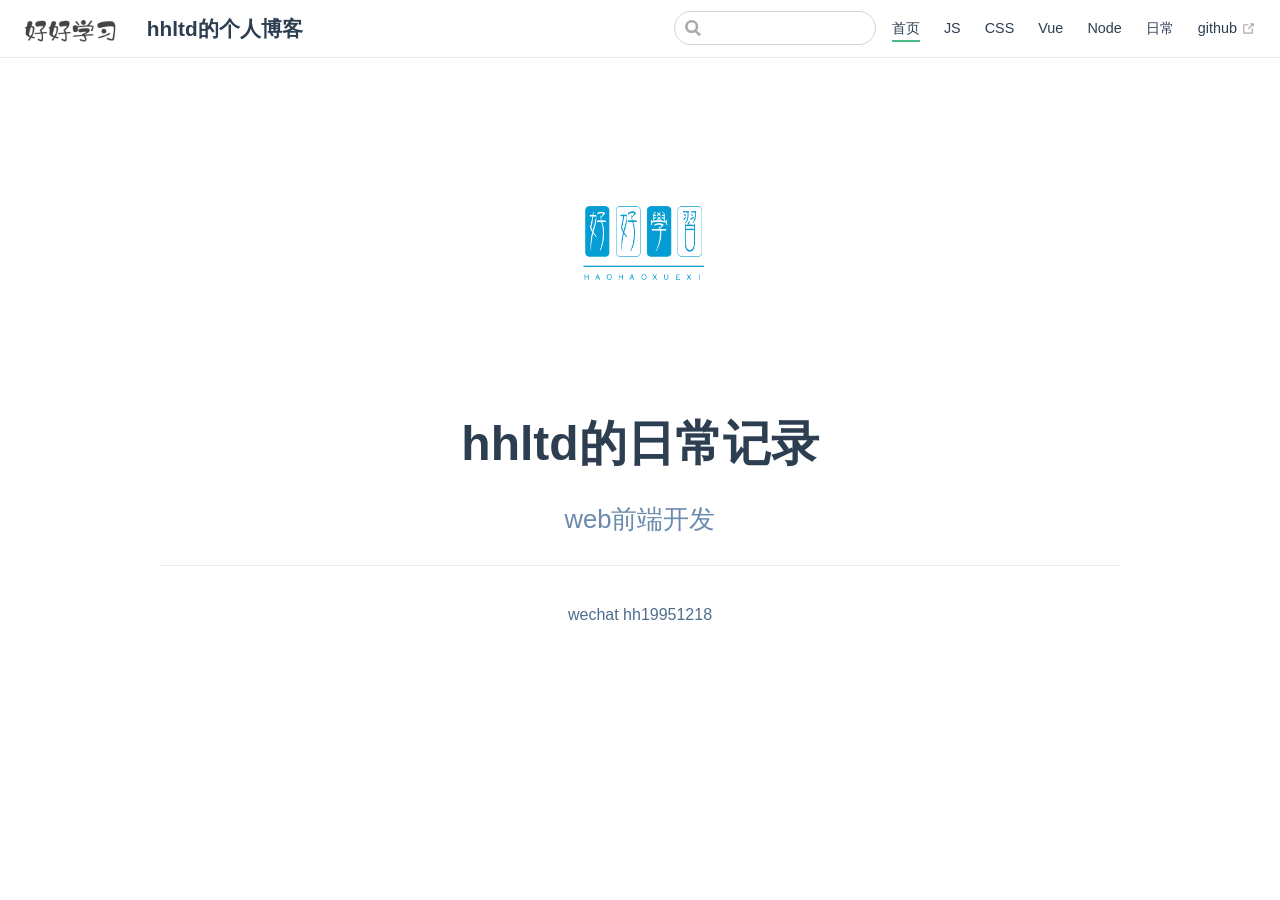
==== index.html @ 23f8d368 "add domain" ====
<!DOCTYPE html>
<html lang="en-US">
  <head>
    <meta charset="utf-8">
    <meta name="viewport" content="width=device-width,initial-scale=1">
    <title>hhltd的个人博客</title>
    <meta name="generator" content="VuePress 1.8.0">
    <link rel="icon" href="/favicon.ico">
    <meta name="description" content="前端开发 hhltd的个人博客">
    
    <link rel="preload" href="/assets/css/0.styles.4102b113.css" as="style"><link rel="preload" href="/assets/js/app.7706b152.js" as="script"><link rel="preload" href="/assets/js/2.b50c93eb.js" as="script"><link rel="preload" href="/assets/js/7.3c6b0f2b.js" as="script"><link rel="prefetch" href="/assets/js/10.b4fa13f7.js"><link rel="prefetch" href="/assets/js/11.16d03063.js"><link rel="prefetch" href="/assets/js/12.7169f61b.js"><link rel="prefetch" href="/assets/js/3.316b6896.js"><link rel="prefetch" href="/assets/js/4.79252461.js"><link rel="prefetch" href="/assets/js/5.8afdbb0f.js"><link rel="prefetch" href="/assets/js/6.62b8af7d.js"><link rel="prefetch" href="/assets/js/8.7b8c77e9.js"><link rel="prefetch" href="/assets/js/9.2279a1e3.js">
    <link rel="stylesheet" href="/assets/css/0.styles.4102b113.css">
  </head>
  <body>
    <div id="app" data-server-rendered="true"><div class="theme-container no-sidebar"><header class="navbar"><div class="sidebar-button"><svg xmlns="http://www.w3.org/2000/svg" aria-hidden="true" role="img" viewBox="0 0 448 512" class="icon"><path fill="currentColor" d="M436 124H12c-6.627 0-12-5.373-12-12V80c0-6.627 5.373-12 12-12h424c6.627 0 12 5.373 12 12v32c0 6.627-5.373 12-12 12zm0 160H12c-6.627 0-12-5.373-12-12v-32c0-6.627 5.373-12 12-12h424c6.627 0 12 5.373 12 12v32c0 6.627-5.373 12-12 12zm0 160H12c-6.627 0-12-5.373-12-12v-32c0-6.627 5.373-12 12-12h424c6.627 0 12 5.373 12 12v32c0 6.627-5.373 12-12 12z"></path></svg></div> <a href="/" aria-current="page" class="home-link router-link-exact-active router-link-active"><img src="/img/logo.png" alt="hhltd的个人博客" class="logo"> <span class="site-name can-hide">hhltd的个人博客</span></a> <div class="links"><div class="search-box"><input aria-label="Search" autocomplete="off" spellcheck="false" value=""> <!----></div> <nav class="nav-links can-hide"><div class="nav-item"><a href="/" aria-current="page" class="nav-link router-link-exact-active router-link-active">
  首页
</a></div><div class="nav-item"><a href="/js_docs/" class="nav-link">
  JS
</a></div><div class="nav-item"><a href="/css_docs/" class="nav-link">
  CSS
</a></div><div class="nav-item"><a href="/vue_docs/" class="nav-link">
  Vue
</a></div><div class="nav-item"><a href="/node_docs/" class="nav-link">
  Node
</a></div><div class="nav-item"><a href="/others_docs/" class="nav-link">
  日常
</a></div><div class="nav-item"><a href="https://github.com/hhltd/hhltd.github.io" target="_blank" rel="noopener noreferrer" class="nav-link external">
  github
  <span><svg xmlns="http://www.w3.org/2000/svg" aria-hidden="true" focusable="false" x="0px" y="0px" viewBox="0 0 100 100" width="15" height="15" class="icon outbound"><path fill="currentColor" d="M18.8,85.1h56l0,0c2.2,0,4-1.8,4-4v-32h-8v28h-48v-48h28v-8h-32l0,0c-2.2,0-4,1.8-4,4v56C14.8,83.3,16.6,85.1,18.8,85.1z"></path> <polygon fill="currentColor" points="45.7,48.7 51.3,54.3 77.2,28.5 77.2,37.2 85.2,37.2 85.2,14.9 62.8,14.9 62.8,22.9 71.5,22.9"></polygon></svg> <span class="sr-only">(opens new window)</span></span></a></div> <!----></nav></div></header> <div class="sidebar-mask"></div> <aside class="sidebar"><nav class="nav-links"><div class="nav-item"><a href="/" aria-current="page" class="nav-link router-link-exact-active router-link-active">
  首页
</a></div><div class="nav-item"><a href="/js_docs/" class="nav-link">
  JS
</a></div><div class="nav-item"><a href="/css_docs/" class="nav-link">
  CSS
</a></div><div class="nav-item"><a href="/vue_docs/" class="nav-link">
  Vue
</a></div><div class="nav-item"><a href="/node_docs/" class="nav-link">
  Node
</a></div><div class="nav-item"><a href="/others_docs/" class="nav-link">
  日常
</a></div><div class="nav-item"><a href="https://github.com/hhltd/hhltd.github.io" target="_blank" rel="noopener noreferrer" class="nav-link external">
  github
  <span><svg xmlns="http://www.w3.org/2000/svg" aria-hidden="true" focusable="false" x="0px" y="0px" viewBox="0 0 100 100" width="15" height="15" class="icon outbound"><path fill="currentColor" d="M18.8,85.1h56l0,0c2.2,0,4-1.8,4-4v-32h-8v28h-48v-48h28v-8h-32l0,0c-2.2,0-4,1.8-4,4v56C14.8,83.3,16.6,85.1,18.8,85.1z"></path> <polygon fill="currentColor" points="45.7,48.7 51.3,54.3 77.2,28.5 77.2,37.2 85.2,37.2 85.2,14.9 62.8,14.9 62.8,22.9 71.5,22.9"></polygon></svg> <span class="sr-only">(opens new window)</span></span></a></div> <!----></nav>  <!----> </aside> <main aria-labelledby="main-title" class="home"><header class="hero"><img src="/img/banner.png" alt="hero"> <h1 id="main-title">
      hhltd的日常记录
    </h1> <p class="description">
      web前端开发
    </p> <!----></header> <!----> <div class="theme-default-content custom content__default"></div> <div class="footer">
    wechat hh19951218
  </div></main></div><div class="global-ui"></div></div>
    <script src="/assets/js/app.7706b152.js" defer></script><script src="/assets/js/2.b50c93eb.js" defer></script><script src="/assets/js/7.3c6b0f2b.js" defer></script>
  </body>
</html>
---- assets/css/0.styles.4102b113.css ----
code[class*=language-],pre[class*=language-]{color:#ccc;background:none;font-family:Consolas,Monaco,Andale Mono,Ubuntu Mono,monospace;font-size:1em;text-align:left;white-space:pre;word-spacing:normal;word-break:normal;word-wrap:normal;line-height:1.5;-moz-tab-size:4;-o-tab-size:4;tab-size:4;-webkit-hyphens:none;-ms-hyphens:none;hyphens:none}pre[class*=language-]{padding:1em;margin:.5em 0;overflow:auto}:not(pre)>code[class*=language-],pre[class*=language-]{background:#2d2d2d}:not(pre)>code[class*=language-]{padding:.1em;border-radius:.3em;white-space:normal}.token.block-comment,.token.cdata,.token.comment,.token.doctype,.token.prolog{color:#999}.token.punctuation{color:#ccc}.token.attr-name,.token.deleted,.token.namespace,.token.tag{color:#e2777a}.token.function-name{color:#6196cc}.token.boolean,.token.function,.token.number{color:#f08d49}.token.class-name,.token.constant,.token.property,.token.symbol{color:#f8c555}.token.atrule,.token.builtin,.token.important,.token.keyword,.token.selector{color:#cc99cd}.token.attr-value,.token.char,.token.regex,.token.string,.token.variable{color:#7ec699}.token.entity,.token.operator,.token.url{color:#67cdcc}.token.bold,.token.important{font-weight:700}.token.italic{font-style:italic}.token.entity{cursor:help}.token.inserted{color:green}.theme-default-content code{color:#476582;padding:.25rem .5rem;margin:0;font-size:.85em;background-color:rgba(27,31,35,.05);border-radius:3px}.theme-default-content code .token.deleted{color:#ec5975}.theme-default-content code .token.inserted{color:#3eaf7c}.theme-default-content pre,.theme-default-content pre[class*=language-]{line-height:1.4;padding:1.25rem 1.5rem;margin:.85rem 0;background-color:#282c34;border-radius:6px;overflow:auto}.theme-default-content pre[class*=language-] code,.theme-default-content pre code{color:#fff;padding:0;background-color:transparent;border-radius:0}div[class*=language-]{position:relative;background-color:#282c34;border-radius:6px}div[class*=language-] .highlight-lines{-webkit-user-select:none;-ms-user-select:none;user-select:none;padding-top:1.3rem;position:absolute;top:0;left:0;width:100%;line-height:1.4}div[class*=language-] .highlight-lines .highlighted{background-color:rgba(0,0,0,.66)}div[class*=language-] pre,div[class*=language-] pre[class*=language-]{background:transparent;position:relative;z-index:1}div[class*=language-]:before{position:absolute;z-index:3;top:.8em;right:1em;font-size:.75rem;color:hsla(0,0%,100%,.4)}div[class*=language-]:not(.line-numbers-mode) .line-numbers-wrapper{display:none}div[class*=language-].line-numbers-mode .highlight-lines .highlighted{position:relative}div[class*=language-].line-numbers-mode .highlight-lines .highlighted:before{content:" ";position:absolute;z-index:3;left:0;top:0;display:block;width:3.5rem;height:100%;background-color:rgba(0,0,0,.66)}div[class*=language-].line-numbers-mode pre{padding-left:4.5rem;vertical-align:middle}div[class*=language-].line-numbers-mode .line-numbers-wrapper{position:absolute;top:0;width:3.5rem;text-align:center;color:hsla(0,0%,100%,.3);padding:1.25rem 0;line-height:1.4}div[class*=language-].line-numbers-mode .line-numbers-wrapper br{-webkit-user-select:none;-ms-user-select:none;user-select:none}div[class*=language-].line-numbers-mode .line-numbers-wrapper .line-number{position:relative;z-index:4;-webkit-user-select:none;-ms-user-select:none;user-select:none;font-size:.85em}div[class*=language-].line-numbers-mode:after{content:"";position:absolute;z-index:2;top:0;left:0;width:3.5rem;height:100%;border-radius:6px 0 0 6px;border-right:1px solid rgba(0,0,0,.66);background-color:#282c34}div[class~=language-js]:before{content:"js"}div[class~=language-ts]:before{content:"ts"}div[class~=language-html]:before{content:"html"}div[class~=language-md]:before{content:"md"}div[class~=language-vue]:before{content:"vue"}div[class~=language-css]:before{content:"css"}div[class~=language-sass]:before{content:"sass"}div[class~=language-scss]:before{content:"scss"}div[class~=language-less]:before{content:"less"}div[class~=language-stylus]:before{content:"stylus"}div[class~=language-go]:before{content:"go"}div[class~=language-java]:before{content:"java"}div[class~=language-c]:before{content:"c"}div[class~=language-sh]:before{content:"sh"}div[class~=language-yaml]:before{content:"yaml"}div[class~=language-py]:before{content:"py"}div[class~=language-docker]:before{content:"docker"}div[class~=language-dockerfile]:before{content:"dockerfile"}div[class~=language-makefile]:before{content:"makefile"}div[class~=language-javascript]:before{content:"js"}div[class~=language-typescript]:before{content:"ts"}div[class~=language-markup]:before{content:"html"}div[class~=language-markdown]:before{content:"md"}div[class~=language-json]:before{content:"json"}div[class~=language-ruby]:before{content:"rb"}div[class~=language-python]:before{content:"py"}div[class~=language-bash]:before{content:"sh"}div[class~=language-php]:before{content:"php"}.custom-block .custom-block-title{font-weight:600;margin-bottom:-.4rem}.custom-block.danger,.custom-block.tip,.custom-block.warning{padding:.1rem 1.5rem;border-left-width:.5rem;border-left-style:solid;margin:1rem 0}.custom-block.tip{background-color:#f3f5f7;border-color:#42b983}.custom-block.warning{background-color:rgba(255,229,100,.3);border-color:#e7c000;color:#6b5900}.custom-block.warning .custom-block-title{color:#b29400}.custom-block.warning a{color:#2c3e50}.custom-block.danger{background-color:#ffe6e6;border-color:#c00;color:#4d0000}.custom-block.danger .custom-block-title{color:#900}.custom-block.danger a{color:#2c3e50}.custom-block.details{display:block;position:relative;border-radius:2px;margin:1.6em 0;padding:1.6em;background-color:#eee}.custom-block.details h4{margin-top:0}.custom-block.details figure:last-child,.custom-block.details p:last-child{margin-bottom:0;padding-bottom:0}.custom-block.details summary{outline:none;cursor:pointer}.arrow{display:inline-block;width:0;height:0}.arrow.up{border-bottom:6px solid #ccc}.arrow.down,.arrow.up{border-left:4px solid transparent;border-right:4px solid transparent}.arrow.down{border-top:6px solid #ccc}.arrow.right{border-left:6px solid #ccc}.arrow.left,.arrow.right{border-top:4px solid transparent;border-bottom:4px solid transparent}.arrow.left{border-right:6px solid #ccc}.theme-default-content:not(.custom){max-width:740px;margin:0 auto;padding:2rem 2.5rem}@media (max-width:959px){.theme-default-content:not(.custom){padding:2rem}}@media (max-width:419px){.theme-default-content:not(.custom){padding:1.5rem}}.table-of-contents .badge{vertical-align:middle}body,html{padding:0;margin:0;background-color:#fff}body{font-family:-apple-system,BlinkMacSystemFont,Segoe UI,Roboto,Oxygen,Ubuntu,Cantarell,Fira Sans,Droid Sans,Helvetica Neue,sans-serif;-webkit-font-smoothing:antialiased;-moz-osx-font-smoothing:grayscale;font-size:16px;color:#2c3e50}.page{padding-left:20rem}.navbar{z-index:20;right:0;height:3.6rem;background-color:#fff;box-sizing:border-box;border-bottom:1px solid #eaecef}.navbar,.sidebar-mask{position:fixed;top:0;left:0}.sidebar-mask{z-index:9;width:100vw;height:100vh;display:none}.sidebar{font-size:16px;background-color:#fff;width:20rem;position:fixed;z-index:10;margin:0;top:3.6rem;left:0;bottom:0;box-sizing:border-box;border-right:1px solid #eaecef;overflow-y:auto}.theme-default-content:not(.custom)>:first-child{margin-top:3.6rem}.theme-default-content:not(.custom) a:hover{text-decoration:underline}.theme-default-content:not(.custom) p.demo{padding:1rem 1.5rem;border:1px solid #ddd;border-radius:4px}.theme-default-content:not(.custom) img{max-width:100%}.theme-default-content.custom{padding:0;margin:0}.theme-default-content.custom img{max-width:100%}a{font-weight:500;text-decoration:none}a,p a code{color:#3eaf7c}p a code{font-weight:400}kbd{background:#eee;border:.15rem solid #ddd;border-bottom:.25rem solid #ddd;border-radius:.15rem;padding:0 .15em}blockquote{font-size:1rem;color:#999;border-left:.2rem solid #dfe2e5;margin:1rem 0;padding:.25rem 0 .25rem 1rem}blockquote>p{margin:0}ol,ul{padding-left:1.2em}strong{font-weight:600}h1,h2,h3,h4,h5,h6{font-weight:600;line-height:1.25}.theme-default-content:not(.custom)>h1,.theme-default-content:not(.custom)>h2,.theme-default-content:not(.custom)>h3,.theme-default-content:not(.custom)>h4,.theme-default-content:not(.custom)>h5,.theme-default-content:not(.custom)>h6{margin-top:-3.1rem;padding-top:4.6rem;margin-bottom:0}.theme-default-content:not(.custom)>h1:first-child,.theme-default-content:not(.custom)>h2:first-child,.theme-default-content:not(.custom)>h3:first-child,.theme-default-content:not(.custom)>h4:first-child,.theme-default-content:not(.custom)>h5:first-child,.theme-default-content:not(.custom)>h6:first-child{margin-top:-1.5rem;margin-bottom:1rem}.theme-default-content:not(.custom)>h1:first-child+.custom-block,.theme-default-content:not(.custom)>h1:first-child+p,.theme-default-content:not(.custom)>h1:first-child+pre,.theme-default-content:not(.custom)>h2:first-child+.custom-block,.theme-default-content:not(.custom)>h2:first-child+p,.theme-default-content:not(.custom)>h2:first-child+pre,.theme-default-content:not(.custom)>h3:first-child+.custom-block,.theme-default-content:not(.custom)>h3:first-child+p,.theme-default-content:not(.custom)>h3:first-child+pre,.theme-default-content:not(.custom)>h4:first-child+.custom-block,.theme-default-content:not(.custom)>h4:first-child+p,.theme-default-content:not(.custom)>h4:first-child+pre,.theme-default-content:not(.custom)>h5:first-child+.custom-block,.theme-default-content:not(.custom)>h5:first-child+p,.theme-default-content:not(.custom)>h5:first-child+pre,.theme-default-content:not(.custom)>h6:first-child+.custom-block,.theme-default-content:not(.custom)>h6:first-child+p,.theme-default-content:not(.custom)>h6:first-child+pre{margin-top:2rem}h1:focus .header-anchor,h1:hover .header-anchor,h2:focus .header-anchor,h2:hover .header-anchor,h3:focus .header-anchor,h3:hover .header-anchor,h4:focus .header-anchor,h4:hover .header-anchor,h5:focus .header-anchor,h5:hover .header-anchor,h6:focus .header-anchor,h6:hover .header-anchor{opacity:1}h1{font-size:2.2rem}h2{font-size:1.65rem;padding-bottom:.3rem;border-bottom:1px solid #eaecef}h3{font-size:1.35rem}a.header-anchor{font-size:.85em;float:left;margin-left:-.87em;padding-right:.23em;margin-top:.125em;opacity:0}a.header-anchor:focus,a.header-anchor:hover{text-decoration:none}.line-number,code,kbd{font-family:source-code-pro,Menlo,Monaco,Consolas,Courier New,monospace}ol,p,ul{line-height:1.7}hr{border:0;border-top:1px solid #eaecef}table{border-collapse:collapse;margin:1rem 0;display:block;overflow-x:auto}tr{border-top:1px solid #dfe2e5}tr:nth-child(2n){background-color:#f6f8fa}td,th{border:1px solid #dfe2e5;padding:.6em 1em}.theme-container.sidebar-open .sidebar-mask{display:block}.theme-container.no-navbar .theme-default-content:not(.custom)>h1,.theme-container.no-navbar h2,.theme-container.no-navbar h3,.theme-container.no-navbar h4,.theme-container.no-navbar h5,.theme-container.no-navbar h6{margin-top:1.5rem;padding-top:0}.theme-container.no-navbar .sidebar{top:0}@media (min-width:720px){.theme-container.no-sidebar .sidebar{display:none}.theme-container.no-sidebar .page{padding-left:0}}@media (max-width:959px){.sidebar{font-size:15px;width:16.4rem}.page{padding-left:16.4rem}}@media (max-width:719px){.sidebar{top:0;padding-top:3.6rem;transform:translateX(-100%);transition:transform .2s ease}.page{padding-left:0}.theme-container.sidebar-open .sidebar{transform:translateX(0)}.theme-container.no-navbar .sidebar{padding-top:0}}@media (max-width:419px){h1{font-size:1.9rem}.theme-default-content div[class*=language-]{margin:.85rem -1.5rem;border-radius:0}}#nprogress{pointer-events:none}#nprogress .bar{background:#3eaf7c;position:fixed;z-index:1031;top:0;left:0;width:100%;height:2px}#nprogress .peg{display:block;position:absolute;right:0;width:100px;height:100%;box-shadow:0 0 10px #3eaf7c,0 0 5px #3eaf7c;opacity:1;transform:rotate(3deg) translateY(-4px)}#nprogress .spinner{display:block;position:fixed;z-index:1031;top:15px;right:15px}#nprogress .spinner-icon{width:18px;height:18px;box-sizing:border-box;border-color:#3eaf7c transparent transparent #3eaf7c;border-style:solid;border-width:2px;border-radius:50%;animation:nprogress-spinner .4s linear infinite}.nprogress-custom-parent{overflow:hidden;position:relative}.nprogress-custom-parent #nprogress .bar,.nprogress-custom-parent #nprogress .spinner{position:absolute}@keyframes nprogress-spinner{0%{transform:rotate(0deg)}to{transform:rotate(1turn)}}.icon.outbound{color:#aaa;display:inline-block;vertical-align:middle;position:relative;top:-1px}.sr-only{position:absolute;width:1px;height:1px;padding:0;margin:-1px;overflow:hidden;clip:rect(0,0,0,0);white-space:nowrap;border-width:0}.home{padding:3.6rem 2rem 0;max-width:960px;margin:0 auto;display:block}.home .hero{text-align:center}.home .hero img{max-width:100%;max-height:280px;display:block;margin:3rem auto 1.5rem}.home .hero h1{font-size:3rem}.home .hero .action,.home .hero .description,.home .hero h1{margin:1.8rem auto}.home .hero .description{max-width:35rem;font-size:1.6rem;line-height:1.3;color:#6a8bad}.home .hero .action-button{display:inline-block;font-size:1.2rem;color:#fff;background-color:#3eaf7c;padding:.8rem 1.6rem;border-radius:4px;transition:background-color .1s ease;box-sizing:border-box;border-bottom:1px solid #389d70}.home .hero .action-button:hover{background-color:#4abf8a}.home .features{border-top:1px solid #eaecef;padding:1.2rem 0;margin-top:2.5rem;display:flex;flex-wrap:wrap;align-items:flex-start;align-content:stretch;justify-content:space-between}.home .feature{flex-grow:1;flex-basis:30%;max-width:30%}.home .feature h2{font-size:1.4rem;font-weight:500;border-bottom:none;padding-bottom:0;color:#3a5169}.home .feature p{color:#4e6e8e}.home .footer{padding:2.5rem;border-top:1px solid #eaecef;text-align:center;color:#4e6e8e}@media (max-width:719px){.home .features{flex-direction:column}.home .feature{max-width:100%;padding:0 2.5rem}}@media (max-width:419px){.home{padding-left:1.5rem;padding-right:1.5rem}.home .hero img{max-height:210px;margin:2rem auto 1.2rem}.home .hero h1{font-size:2rem}.home .hero .action,.home .hero .description,.home .hero h1{margin:1.2rem auto}.home .hero .description{font-size:1.2rem}.home .hero .action-button{font-size:1rem;padding:.6rem 1.2rem}.home .feature h2{font-size:1.25rem}}.search-box{display:inline-block;position:relative;margin-right:1rem}.search-box input{cursor:text;width:10rem;height:2rem;color:#4e6e8e;display:inline-block;border:1px solid #cfd4db;border-radius:2rem;font-size:.9rem;line-height:2rem;padding:0 .5rem 0 2rem;outline:none;transition:all .2s ease;background:#fff url(/assets/img/search.83621669.svg) .6rem .5rem no-repeat;background-size:1rem}.search-box input:focus{cursor:auto;border-color:#3eaf7c}.search-box .suggestions{background:#fff;width:20rem;position:absolute;top:2rem;border:1px solid #cfd4db;border-radius:6px;padding:.4rem;list-style-type:none}.search-box .suggestions.align-right{right:0}.search-box .suggestion{line-height:1.4;padding:.4rem .6rem;border-radius:4px;cursor:pointer}.search-box .suggestion a{white-space:normal;color:#5d82a6}.search-box .suggestion a .page-title{font-weight:600}.search-box .suggestion a .header{font-size:.9em;margin-left:.25em}.search-box .suggestion.focused{background-color:#f3f4f5}.search-box .suggestion.focused a{color:#3eaf7c}@media (max-width:959px){.search-box input{cursor:pointer;width:0;border-color:transparent;position:relative}.search-box input:focus{cursor:text;left:0;width:10rem}}@media (-ms-high-contrast:none){.search-box input{height:2rem}}@media (max-width:959px) and (min-width:719px){.search-box .suggestions{left:0}}@media (max-width:719px){.search-box{margin-right:0}.search-box input{left:1rem}.search-box .suggestions{right:0}}@media (max-width:419px){.search-box .suggestions{width:calc(100vw - 4rem)}.search-box input:focus{width:8rem}}.sidebar-button{cursor:pointer;display:none;width:1.25rem;height:1.25rem;position:absolute;padding:.6rem;top:.6rem;left:1rem}.sidebar-button .icon{display:block;width:1.25rem;height:1.25rem}@media (max-width:719px){.sidebar-button{display:block}}.dropdown-enter,.dropdown-leave-to{height:0!important}.dropdown-wrapper{cursor:pointer}.dropdown-wrapper .dropdown-title,.dropdown-wrapper .mobile-dropdown-title{display:block;font-size:.9rem;font-family:inherit;cursor:inherit;padding:inherit;line-height:1.4rem;background:transparent;border:none;font-weight:500;color:#2c3e50}.dropdown-wrapper .dropdown-title:hover,.dropdown-wrapper .mobile-dropdown-title:hover{border-color:transparent}.dropdown-wrapper .dropdown-title .arrow,.dropdown-wrapper .mobile-dropdown-title .arrow{vertical-align:middle;margin-top:-1px;margin-left:.4rem}.dropdown-wrapper .mobile-dropdown-title{display:none;font-weight:600}.dropdown-wrapper .mobile-dropdown-title font-size inherit:hover{color:#3eaf7c}.dropdown-wrapper .nav-dropdown .dropdown-item{color:inherit;line-height:1.7rem}.dropdown-wrapper .nav-dropdown .dropdown-item h4{margin:.45rem 0 0;border-top:1px solid #eee;padding:1rem 1.5rem .45rem 1.25rem}.dropdown-wrapper .nav-dropdown .dropdown-item .dropdown-subitem-wrapper{padding:0;list-style:none}.dropdown-wrapper .nav-dropdown .dropdown-item .dropdown-subitem-wrapper .dropdown-subitem{font-size:.9em}.dropdown-wrapper .nav-dropdown .dropdown-item a{display:block;line-height:1.7rem;position:relative;border-bottom:none;font-weight:400;margin-bottom:0;padding:0 1.5rem 0 1.25rem}.dropdown-wrapper .nav-dropdown .dropdown-item a.router-link-active,.dropdown-wrapper .nav-dropdown .dropdown-item a:hover{color:#3eaf7c}.dropdown-wrapper .nav-dropdown .dropdown-item a.router-link-active:after{content:"";width:0;height:0;border-left:5px solid #3eaf7c;border-top:3px solid transparent;border-bottom:3px solid transparent;position:absolute;top:calc(50% - 2px);left:9px}.dropdown-wrapper .nav-dropdown .dropdown-item:first-child h4{margin-top:0;padding-top:0;border-top:0}@media (max-width:719px){.dropdown-wrapper.open .dropdown-title{margin-bottom:.5rem}.dropdown-wrapper .dropdown-title{display:none}.dropdown-wrapper .mobile-dropdown-title{display:block}.dropdown-wrapper .nav-dropdown{transition:height .1s ease-out;overflow:hidden}.dropdown-wrapper .nav-dropdown .dropdown-item h4{border-top:0;margin-top:0;padding-top:0}.dropdown-wrapper .nav-dropdown .dropdown-item>a,.dropdown-wrapper .nav-dropdown .dropdown-item h4{font-size:15px;line-height:2rem}.dropdown-wrapper .nav-dropdown .dropdown-item .dropdown-subitem{font-size:14px;padding-left:1rem}}@media (min-width:719px){.dropdown-wrapper{height:1.8rem}.dropdown-wrapper.open .nav-dropdown,.dropdown-wrapper:hover .nav-dropdown{display:block!important}.dropdown-wrapper.open:blur{display:none}.dropdown-wrapper .nav-dropdown{display:none;height:auto!important;box-sizing:border-box;max-height:calc(100vh - 2.7rem);overflow-y:auto;position:absolute;top:100%;right:0;background-color:#fff;padding:.6rem 0;border:1px solid;border-color:#ddd #ddd #ccc;text-align:left;border-radius:.25rem;white-space:nowrap;margin:0}}.nav-links{display:inline-block}.nav-links a{line-height:1.4rem;color:inherit}.nav-links a.router-link-active,.nav-links a:hover{color:#3eaf7c}.nav-links .nav-item{position:relative;display:inline-block;margin-left:1.5rem;line-height:2rem}.nav-links .nav-item:first-child{margin-left:0}.nav-links .repo-link{margin-left:1.5rem}@media (max-width:719px){.nav-links .nav-item,.nav-links .repo-link{margin-left:0}}@media (min-width:719px){.nav-links a.router-link-active,.nav-links a:hover{color:#2c3e50}.nav-item>a:not(.external).router-link-active,.nav-item>a:not(.external):hover{margin-bottom:-2px;border-bottom:2px solid #46bd87}}.navbar{padding:.7rem 1.5rem;line-height:2.2rem}.navbar a,.navbar img,.navbar span{display:inline-block}.navbar .logo{height:2.2rem;min-width:2.2rem;margin-right:.8rem;vertical-align:top}.navbar .site-name{font-size:1.3rem;font-weight:600;color:#2c3e50;position:relative}.navbar .links{padding-left:1.5rem;box-sizing:border-box;background-color:#fff;white-space:nowrap;font-size:.9rem;position:absolute;right:1.5rem;top:.7rem;display:flex}.navbar .links .search-box{flex:0 0 auto;vertical-align:top}@media (max-width:719px){.navbar{padding-left:4rem}.navbar .can-hide{display:none}.navbar .links{padding-left:1.5rem}.navbar .site-name{width:calc(100vw - 9.4rem);overflow:hidden;white-space:nowrap;text-overflow:ellipsis}}.page-edit{max-width:740px;margin:0 auto;padding:2rem 2.5rem}@media (max-width:959px){.page-edit{padding:2rem}}@media (max-width:419px){.page-edit{padding:1.5rem}}.page-edit{padding-top:1rem;padding-bottom:1rem;overflow:auto}.page-edit .edit-link{display:inline-block}.page-edit .edit-link a{color:#4e6e8e;margin-right:.25rem}.page-edit .last-updated{float:right;font-size:.9em}.page-edit .last-updated .prefix{font-weight:500;color:#4e6e8e}.page-edit .last-updated .time{font-weight:400;color:#767676}@media (max-width:719px){.page-edit .edit-link{margin-bottom:.5rem}.page-edit .last-updated{font-size:.8em;float:none;text-align:left}}.page-nav{max-width:740px;margin:0 auto;padding:2rem 2.5rem}@media (max-width:959px){.page-nav{padding:2rem}}@media (max-width:419px){.page-nav{padding:1.5rem}}.page-nav{padding-top:1rem;padding-bottom:0}.page-nav .inner{min-height:2rem;margin-top:0;border-top:1px solid #eaecef;padding-top:1rem;overflow:auto}.page-nav .next{float:right}.page{padding-bottom:2rem;display:block}.sidebar-group .sidebar-group{padding-left:.5em}.sidebar-group:not(.collapsable) .sidebar-heading:not(.clickable){cursor:auto;color:inherit}.sidebar-group.is-sub-group{padding-left:0}.sidebar-group.is-sub-group>.sidebar-heading{font-size:.95em;line-height:1.4;font-weight:400;padding-left:2rem}.sidebar-group.is-sub-group>.sidebar-heading:not(.clickable){opacity:.5}.sidebar-group.is-sub-group>.sidebar-group-items{padding-left:1rem}.sidebar-group.is-sub-group>.sidebar-group-items>li>.sidebar-link{font-size:.95em;border-left:none}.sidebar-group.depth-2>.sidebar-heading{border-left:none}.sidebar-heading{color:#2c3e50;transition:color .15s ease;cursor:pointer;font-size:1.1em;font-weight:700;padding:.35rem 1.5rem .35rem 1.25rem;width:100%;box-sizing:border-box;margin:0;border-left:.25rem solid transparent}.sidebar-heading.open,.sidebar-heading:hover{color:inherit}.sidebar-heading .arrow{position:relative;top:-.12em;left:.5em}.sidebar-heading.clickable.active{font-weight:600;color:#3eaf7c;border-left-color:#3eaf7c}.sidebar-heading.clickable:hover{color:#3eaf7c}.sidebar-group-items{transition:height .1s ease-out;font-size:.95em;overflow:hidden}.sidebar .sidebar-sub-headers{padding-left:1rem;font-size:.95em}a.sidebar-link{font-size:1em;font-weight:400;display:inline-block;color:#2c3e50;border-left:.25rem solid transparent;padding:.35rem 1rem .35rem 1.25rem;line-height:1.4;width:100%;box-sizing:border-box}a.sidebar-link:hover{color:#3eaf7c}a.sidebar-link.active{font-weight:600;color:#3eaf7c;border-left-color:#3eaf7c}.sidebar-group a.sidebar-link{padding-left:2rem}.sidebar-sub-headers a.sidebar-link{padding-top:.25rem;padding-bottom:.25rem;border-left:none}.sidebar-sub-headers a.sidebar-link.active{font-weight:500}.sidebar ul{padding:0;margin:0;list-style-type:none}.sidebar a{display:inline-block}.sidebar .nav-links{display:none;border-bottom:1px solid #eaecef;padding:.5rem 0 .75rem}.sidebar .nav-links a{font-weight:600}.sidebar .nav-links .nav-item,.sidebar .nav-links .repo-link{display:block;line-height:1.25rem;font-size:1.1em;padding:.5rem 0 .5rem 1.5rem}.sidebar>.sidebar-links{padding:1.5rem 0}.sidebar>.sidebar-links>li>a.sidebar-link{font-size:1.1em;line-height:1.7;font-weight:700}.sidebar>.sidebar-links>li:not(:first-child){margin-top:.75rem}@media (max-width:719px){.sidebar .nav-links{display:block}.sidebar .nav-links .dropdown-wrapper .nav-dropdown .dropdown-item a.router-link-active:after{top:calc(1rem - 2px)}.sidebar>.sidebar-links{padding:1rem 0}}.theme-code-block[data-v-16070628]{display:none}.theme-code-block__active[data-v-16070628]{display:block}.theme-code-block>pre[data-v-16070628]{background-color:orange}.badge[data-v-710f0fea]{display:inline-block;font-size:14px;height:18px;line-height:18px;border-radius:3px;padding:0 6px;color:#fff}.badge.green[data-v-710f0fea],.badge.tip[data-v-710f0fea],.badge[data-v-710f0fea]{background-color:#42b983}.badge.error[data-v-710f0fea]{background-color:#da5961}.badge.warn[data-v-710f0fea],.badge.warning[data-v-710f0fea],.badge.yellow[data-v-710f0fea]{background-color:#e7c000}.badge+.badge[data-v-710f0fea]{margin-left:5px}.theme-code-group__nav[data-v-7572c408]{margin-bottom:-35px;background-color:#282c34;padding-bottom:22px;border-top-left-radius:6px;border-top-right-radius:6px;padding-left:10px;padding-top:10px}.theme-code-group__ul[data-v-7572c408]{margin:auto 0;padding-left:0;display:inline-flex;list-style:none}.theme-code-group__nav-tab[data-v-7572c408]{border:0;padding:5px;cursor:pointer;background-color:transparent;font-size:.85em;line-height:1.4;color:hsla(0,0%,100%,.9);font-weight:600}.theme-code-group__nav-tab-active[data-v-7572c408]{border-bottom:1px solid #42b983}.pre-blank[data-v-7572c408]{color:#42b983}
---- assets/css/0.styles.4102b113.css ----
code[class*=language-],pre[class*=language-]{color:#ccc;background:none;font-family:Consolas,Monaco,Andale Mono,Ubuntu Mono,monospace;font-size:1em;text-align:left;white-space:pre;word-spacing:normal;word-break:normal;word-wrap:normal;line-height:1.5;-moz-tab-size:4;-o-tab-size:4;tab-size:4;-webkit-hyphens:none;-ms-hyphens:none;hyphens:none}pre[class*=language-]{padding:1em;margin:.5em 0;overflow:auto}:not(pre)>code[class*=language-],pre[class*=language-]{background:#2d2d2d}:not(pre)>code[class*=language-]{padding:.1em;border-radius:.3em;white-space:normal}.token.block-comment,.token.cdata,.token.comment,.token.doctype,.token.prolog{color:#999}.token.punctuation{color:#ccc}.token.attr-name,.token.deleted,.token.namespace,.token.tag{color:#e2777a}.token.function-name{color:#6196cc}.token.boolean,.token.function,.token.number{color:#f08d49}.token.class-name,.token.constant,.token.property,.token.symbol{color:#f8c555}.token.atrule,.token.builtin,.token.important,.token.keyword,.token.selector{color:#cc99cd}.token.attr-value,.token.char,.token.regex,.token.string,.token.variable{color:#7ec699}.token.entity,.token.operator,.token.url{color:#67cdcc}.token.bold,.token.important{font-weight:700}.token.italic{font-style:italic}.token.entity{cursor:help}.token.inserted{color:green}.theme-default-content code{color:#476582;padding:.25rem .5rem;margin:0;font-size:.85em;background-color:rgba(27,31,35,.05);border-radius:3px}.theme-default-content code .token.deleted{color:#ec5975}.theme-default-content code .token.inserted{color:#3eaf7c}.theme-default-content pre,.theme-default-content pre[class*=language-]{line-height:1.4;padding:1.25rem 1.5rem;margin:.85rem 0;background-color:#282c34;border-radius:6px;overflow:auto}.theme-default-content pre[class*=language-] code,.theme-default-content pre code{color:#fff;padding:0;background-color:transparent;border-radius:0}div[class*=language-]{position:relative;background-color:#282c34;border-radius:6px}div[class*=language-] .highlight-lines{-webkit-user-select:none;-ms-user-select:none;user-select:none;padding-top:1.3rem;position:absolute;top:0;left:0;width:100%;line-height:1.4}div[class*=language-] .highlight-lines .highlighted{background-color:rgba(0,0,0,.66)}div[class*=language-] pre,div[class*=language-] pre[class*=language-]{background:transparent;position:relative;z-index:1}div[class*=language-]:before{position:absolute;z-index:3;top:.8em;right:1em;font-size:.75rem;color:hsla(0,0%,100%,.4)}div[class*=language-]:not(.line-numbers-mode) .line-numbers-wrapper{display:none}div[class*=language-].line-numbers-mode .highlight-lines .highlighted{position:relative}div[class*=language-].line-numbers-mode .highlight-lines .highlighted:before{content:" ";position:absolute;z-index:3;left:0;top:0;display:block;width:3.5rem;height:100%;background-color:rgba(0,0,0,.66)}div[class*=language-].line-numbers-mode pre{padding-left:4.5rem;vertical-align:middle}div[class*=language-].line-numbers-mode .line-numbers-wrapper{position:absolute;top:0;width:3.5rem;text-align:center;color:hsla(0,0%,100%,.3);padding:1.25rem 0;line-height:1.4}div[class*=language-].line-numbers-mode .line-numbers-wrapper br{-webkit-user-select:none;-ms-user-select:none;user-select:none}div[class*=language-].line-numbers-mode .line-numbers-wrapper .line-number{position:relative;z-index:4;-webkit-user-select:none;-ms-user-select:none;user-select:none;font-size:.85em}div[class*=language-].line-numbers-mode:after{content:"";position:absolute;z-index:2;top:0;left:0;width:3.5rem;height:100%;border-radius:6px 0 0 6px;border-right:1px solid rgba(0,0,0,.66);background-color:#282c34}div[class~=language-js]:before{content:"js"}div[class~=language-ts]:before{content:"ts"}div[class~=language-html]:before{content:"html"}div[class~=language-md]:before{content:"md"}div[class~=language-vue]:before{content:"vue"}div[class~=language-css]:before{content:"css"}div[class~=language-sass]:before{content:"sass"}div[class~=language-scss]:before{content:"scss"}div[class~=language-less]:before{content:"less"}div[class~=language-stylus]:before{content:"stylus"}div[class~=language-go]:before{content:"go"}div[class~=language-java]:before{content:"java"}div[class~=language-c]:before{content:"c"}div[class~=language-sh]:before{content:"sh"}div[class~=language-yaml]:before{content:"yaml"}div[class~=language-py]:before{content:"py"}div[class~=language-docker]:before{content:"docker"}div[class~=language-dockerfile]:before{content:"dockerfile"}div[class~=language-makefile]:before{content:"makefile"}div[class~=language-javascript]:before{content:"js"}div[class~=language-typescript]:before{content:"ts"}div[class~=language-markup]:before{content:"html"}div[class~=language-markdown]:before{content:"md"}div[class~=language-json]:before{content:"json"}div[class~=language-ruby]:before{content:"rb"}div[class~=language-python]:before{content:"py"}div[class~=language-bash]:before{content:"sh"}div[class~=language-php]:before{content:"php"}.custom-block .custom-block-title{font-weight:600;margin-bottom:-.4rem}.custom-block.danger,.custom-block.tip,.custom-block.warning{padding:.1rem 1.5rem;border-left-width:.5rem;border-left-style:solid;margin:1rem 0}.custom-block.tip{background-color:#f3f5f7;border-color:#42b983}.custom-block.warning{background-color:rgba(255,229,100,.3);border-color:#e7c000;color:#6b5900}.custom-block.warning .custom-block-title{color:#b29400}.custom-block.warning a{color:#2c3e50}.custom-block.danger{background-color:#ffe6e6;border-color:#c00;color:#4d0000}.custom-block.danger .custom-block-title{color:#900}.custom-block.danger a{color:#2c3e50}.custom-block.details{display:block;position:relative;border-radius:2px;margin:1.6em 0;padding:1.6em;background-color:#eee}.custom-block.details h4{margin-top:0}.custom-block.details figure:last-child,.custom-block.details p:last-child{margin-bottom:0;padding-bottom:0}.custom-block.details summary{outline:none;cursor:pointer}.arrow{display:inline-block;width:0;height:0}.arrow.up{border-bottom:6px solid #ccc}.arrow.down,.arrow.up{border-left:4px solid transparent;border-right:4px solid transparent}.arrow.down{border-top:6px solid #ccc}.arrow.right{border-left:6px solid #ccc}.arrow.left,.arrow.right{border-top:4px solid transparent;border-bottom:4px solid transparent}.arrow.left{border-right:6px solid #ccc}.theme-default-content:not(.custom){max-width:740px;margin:0 auto;padding:2rem 2.5rem}@media (max-width:959px){.theme-default-content:not(.custom){padding:2rem}}@media (max-width:419px){.theme-default-content:not(.custom){padding:1.5rem}}.table-of-contents .badge{vertical-align:middle}body,html{padding:0;margin:0;background-color:#fff}body{font-family:-apple-system,BlinkMacSystemFont,Segoe UI,Roboto,Oxygen,Ubuntu,Cantarell,Fira Sans,Droid Sans,Helvetica Neue,sans-serif;-webkit-font-smoothing:antialiased;-moz-osx-font-smoothing:grayscale;font-size:16px;color:#2c3e50}.page{padding-left:20rem}.navbar{z-index:20;right:0;height:3.6rem;background-color:#fff;box-sizing:border-box;border-bottom:1px solid #eaecef}.navbar,.sidebar-mask{position:fixed;top:0;left:0}.sidebar-mask{z-index:9;width:100vw;height:100vh;display:none}.sidebar{font-size:16px;background-color:#fff;width:20rem;position:fixed;z-index:10;margin:0;top:3.6rem;left:0;bottom:0;box-sizing:border-box;border-right:1px solid #eaecef;overflow-y:auto}.theme-default-content:not(.custom)>:first-child{margin-top:3.6rem}.theme-default-content:not(.custom) a:hover{text-decoration:underline}.theme-default-content:not(.custom) p.demo{padding:1rem 1.5rem;border:1px solid #ddd;border-radius:4px}.theme-default-content:not(.custom) img{max-width:100%}.theme-default-content.custom{padding:0;margin:0}.theme-default-content.custom img{max-width:100%}a{font-weight:500;text-decoration:none}a,p a code{color:#3eaf7c}p a code{font-weight:400}kbd{background:#eee;border:.15rem solid #ddd;border-bottom:.25rem solid #ddd;border-radius:.15rem;padding:0 .15em}blockquote{font-size:1rem;color:#999;border-left:.2rem solid #dfe2e5;margin:1rem 0;padding:.25rem 0 .25rem 1rem}blockquote>p{margin:0}ol,ul{padding-left:1.2em}strong{font-weight:600}h1,h2,h3,h4,h5,h6{font-weight:600;line-height:1.25}.theme-default-content:not(.custom)>h1,.theme-default-content:not(.custom)>h2,.theme-default-content:not(.custom)>h3,.theme-default-content:not(.custom)>h4,.theme-default-content:not(.custom)>h5,.theme-default-content:not(.custom)>h6{margin-top:-3.1rem;padding-top:4.6rem;margin-bottom:0}.theme-default-content:not(.custom)>h1:first-child,.theme-default-content:not(.custom)>h2:first-child,.theme-default-content:not(.custom)>h3:first-child,.theme-default-content:not(.custom)>h4:first-child,.theme-default-content:not(.custom)>h5:first-child,.theme-default-content:not(.custom)>h6:first-child{margin-top:-1.5rem;margin-bottom:1rem}.theme-default-content:not(.custom)>h1:first-child+.custom-block,.theme-default-content:not(.custom)>h1:first-child+p,.theme-default-content:not(.custom)>h1:first-child+pre,.theme-default-content:not(.custom)>h2:first-child+.custom-block,.theme-default-content:not(.custom)>h2:first-child+p,.theme-default-content:not(.custom)>h2:first-child+pre,.theme-default-content:not(.custom)>h3:first-child+.custom-block,.theme-default-content:not(.custom)>h3:first-child+p,.theme-default-content:not(.custom)>h3:first-child+pre,.theme-default-content:not(.custom)>h4:first-child+.custom-block,.theme-default-content:not(.custom)>h4:first-child+p,.theme-default-content:not(.custom)>h4:first-child+pre,.theme-default-content:not(.custom)>h5:first-child+.custom-block,.theme-default-content:not(.custom)>h5:first-child+p,.theme-default-content:not(.custom)>h5:first-child+pre,.theme-default-content:not(.custom)>h6:first-child+.custom-block,.theme-default-content:not(.custom)>h6:first-child+p,.theme-default-content:not(.custom)>h6:first-child+pre{margin-top:2rem}h1:focus .header-anchor,h1:hover .header-anchor,h2:focus .header-anchor,h2:hover .header-anchor,h3:focus .header-anchor,h3:hover .header-anchor,h4:focus .header-anchor,h4:hover .header-anchor,h5:focus .header-anchor,h5:hover .header-anchor,h6:focus .header-anchor,h6:hover .header-anchor{opacity:1}h1{font-size:2.2rem}h2{font-size:1.65rem;padding-bottom:.3rem;border-bottom:1px solid #eaecef}h3{font-size:1.35rem}a.header-anchor{font-size:.85em;float:left;margin-left:-.87em;padding-right:.23em;margin-top:.125em;opacity:0}a.header-anchor:focus,a.header-anchor:hover{text-decoration:none}.line-number,code,kbd{font-family:source-code-pro,Menlo,Monaco,Consolas,Courier New,monospace}ol,p,ul{line-height:1.7}hr{border:0;border-top:1px solid #eaecef}table{border-collapse:collapse;margin:1rem 0;display:block;overflow-x:auto}tr{border-top:1px solid #dfe2e5}tr:nth-child(2n){background-color:#f6f8fa}td,th{border:1px solid #dfe2e5;padding:.6em 1em}.theme-container.sidebar-open .sidebar-mask{display:block}.theme-container.no-navbar .theme-default-content:not(.custom)>h1,.theme-container.no-navbar h2,.theme-container.no-navbar h3,.theme-container.no-navbar h4,.theme-container.no-navbar h5,.theme-container.no-navbar h6{margin-top:1.5rem;padding-top:0}.theme-container.no-navbar .sidebar{top:0}@media (min-width:720px){.theme-container.no-sidebar .sidebar{display:none}.theme-container.no-sidebar .page{padding-left:0}}@media (max-width:959px){.sidebar{font-size:15px;width:16.4rem}.page{padding-left:16.4rem}}@media (max-width:719px){.sidebar{top:0;padding-top:3.6rem;transform:translateX(-100%);transition:transform .2s ease}.page{padding-left:0}.theme-container.sidebar-open .sidebar{transform:translateX(0)}.theme-container.no-navbar .sidebar{padding-top:0}}@media (max-width:419px){h1{font-size:1.9rem}.theme-default-content div[class*=language-]{margin:.85rem -1.5rem;border-radius:0}}#nprogress{pointer-events:none}#nprogress .bar{background:#3eaf7c;position:fixed;z-index:1031;top:0;left:0;width:100%;height:2px}#nprogress .peg{display:block;position:absolute;right:0;width:100px;height:100%;box-shadow:0 0 10px #3eaf7c,0 0 5px #3eaf7c;opacity:1;transform:rotate(3deg) translateY(-4px)}#nprogress .spinner{display:block;position:fixed;z-index:1031;top:15px;right:15px}#nprogress .spinner-icon{width:18px;height:18px;box-sizing:border-box;border-color:#3eaf7c transparent transparent #3eaf7c;border-style:solid;border-width:2px;border-radius:50%;animation:nprogress-spinner .4s linear infinite}.nprogress-custom-parent{overflow:hidden;position:relative}.nprogress-custom-parent #nprogress .bar,.nprogress-custom-parent #nprogress .spinner{position:absolute}@keyframes nprogress-spinner{0%{transform:rotate(0deg)}to{transform:rotate(1turn)}}.icon.outbound{color:#aaa;display:inline-block;vertical-align:middle;position:relative;top:-1px}.sr-only{position:absolute;width:1px;height:1px;padding:0;margin:-1px;overflow:hidden;clip:rect(0,0,0,0);white-space:nowrap;border-width:0}.home{padding:3.6rem 2rem 0;max-width:960px;margin:0 auto;display:block}.home .hero{text-align:center}.home .hero img{max-width:100%;max-height:280px;display:block;margin:3rem auto 1.5rem}.home .hero h1{font-size:3rem}.home .hero .action,.home .hero .description,.home .hero h1{margin:1.8rem auto}.home .hero .description{max-width:35rem;font-size:1.6rem;line-height:1.3;color:#6a8bad}.home .hero .action-button{display:inline-block;font-size:1.2rem;color:#fff;background-color:#3eaf7c;padding:.8rem 1.6rem;border-radius:4px;transition:background-color .1s ease;box-sizing:border-box;border-bottom:1px solid #389d70}.home .hero .action-button:hover{background-color:#4abf8a}.home .features{border-top:1px solid #eaecef;padding:1.2rem 0;margin-top:2.5rem;display:flex;flex-wrap:wrap;align-items:flex-start;align-content:stretch;justify-content:space-between}.home .feature{flex-grow:1;flex-basis:30%;max-width:30%}.home .feature h2{font-size:1.4rem;font-weight:500;border-bottom:none;padding-bottom:0;color:#3a5169}.home .feature p{color:#4e6e8e}.home .footer{padding:2.5rem;border-top:1px solid #eaecef;text-align:center;color:#4e6e8e}@media (max-width:719px){.home .features{flex-direction:column}.home .feature{max-width:100%;padding:0 2.5rem}}@media (max-width:419px){.home{padding-left:1.5rem;padding-right:1.5rem}.home .hero img{max-height:210px;margin:2rem auto 1.2rem}.home .hero h1{font-size:2rem}.home .hero .action,.home .hero .description,.home .hero h1{margin:1.2rem auto}.home .hero .description{font-size:1.2rem}.home .hero .action-button{font-size:1rem;padding:.6rem 1.2rem}.home .feature h2{font-size:1.25rem}}.search-box{display:inline-block;position:relative;margin-right:1rem}.search-box input{cursor:text;width:10rem;height:2rem;color:#4e6e8e;display:inline-block;border:1px solid #cfd4db;border-radius:2rem;font-size:.9rem;line-height:2rem;padding:0 .5rem 0 2rem;outline:none;transition:all .2s ease;background:#fff url(/assets/img/search.83621669.svg) .6rem .5rem no-repeat;background-size:1rem}.search-box input:focus{cursor:auto;border-color:#3eaf7c}.search-box .suggestions{background:#fff;width:20rem;position:absolute;top:2rem;border:1px solid #cfd4db;border-radius:6px;padding:.4rem;list-style-type:none}.search-box .suggestions.align-right{right:0}.search-box .suggestion{line-height:1.4;padding:.4rem .6rem;border-radius:4px;cursor:pointer}.search-box .suggestion a{white-space:normal;color:#5d82a6}.search-box .suggestion a .page-title{font-weight:600}.search-box .suggestion a .header{font-size:.9em;margin-left:.25em}.search-box .suggestion.focused{background-color:#f3f4f5}.search-box .suggestion.focused a{color:#3eaf7c}@media (max-width:959px){.search-box input{cursor:pointer;width:0;border-color:transparent;position:relative}.search-box input:focus{cursor:text;left:0;width:10rem}}@media (-ms-high-contrast:none){.search-box input{height:2rem}}@media (max-width:959px) and (min-width:719px){.search-box .suggestions{left:0}}@media (max-width:719px){.search-box{margin-right:0}.search-box input{left:1rem}.search-box .suggestions{right:0}}@media (max-width:419px){.search-box .suggestions{width:calc(100vw - 4rem)}.search-box input:focus{width:8rem}}.sidebar-button{cursor:pointer;display:none;width:1.25rem;height:1.25rem;position:absolute;padding:.6rem;top:.6rem;left:1rem}.sidebar-button .icon{display:block;width:1.25rem;height:1.25rem}@media (max-width:719px){.sidebar-button{display:block}}.dropdown-enter,.dropdown-leave-to{height:0!important}.dropdown-wrapper{cursor:pointer}.dropdown-wrapper .dropdown-title,.dropdown-wrapper .mobile-dropdown-title{display:block;font-size:.9rem;font-family:inherit;cursor:inherit;padding:inherit;line-height:1.4rem;background:transparent;border:none;font-weight:500;color:#2c3e50}.dropdown-wrapper .dropdown-title:hover,.dropdown-wrapper .mobile-dropdown-title:hover{border-color:transparent}.dropdown-wrapper .dropdown-title .arrow,.dropdown-wrapper .mobile-dropdown-title .arrow{vertical-align:middle;margin-top:-1px;margin-left:.4rem}.dropdown-wrapper .mobile-dropdown-title{display:none;font-weight:600}.dropdown-wrapper .mobile-dropdown-title font-size inherit:hover{color:#3eaf7c}.dropdown-wrapper .nav-dropdown .dropdown-item{color:inherit;line-height:1.7rem}.dropdown-wrapper .nav-dropdown .dropdown-item h4{margin:.45rem 0 0;border-top:1px solid #eee;padding:1rem 1.5rem .45rem 1.25rem}.dropdown-wrapper .nav-dropdown .dropdown-item .dropdown-subitem-wrapper{padding:0;list-style:none}.dropdown-wrapper .nav-dropdown .dropdown-item .dropdown-subitem-wrapper .dropdown-subitem{font-size:.9em}.dropdown-wrapper .nav-dropdown .dropdown-item a{display:block;line-height:1.7rem;position:relative;border-bottom:none;font-weight:400;margin-bottom:0;padding:0 1.5rem 0 1.25rem}.dropdown-wrapper .nav-dropdown .dropdown-item a.router-link-active,.dropdown-wrapper .nav-dropdown .dropdown-item a:hover{color:#3eaf7c}.dropdown-wrapper .nav-dropdown .dropdown-item a.router-link-active:after{content:"";width:0;height:0;border-left:5px solid #3eaf7c;border-top:3px solid transparent;border-bottom:3px solid transparent;position:absolute;top:calc(50% - 2px);left:9px}.dropdown-wrapper .nav-dropdown .dropdown-item:first-child h4{margin-top:0;padding-top:0;border-top:0}@media (max-width:719px){.dropdown-wrapper.open .dropdown-title{margin-bottom:.5rem}.dropdown-wrapper .dropdown-title{display:none}.dropdown-wrapper .mobile-dropdown-title{display:block}.dropdown-wrapper .nav-dropdown{transition:height .1s ease-out;overflow:hidden}.dropdown-wrapper .nav-dropdown .dropdown-item h4{border-top:0;margin-top:0;padding-top:0}.dropdown-wrapper .nav-dropdown .dropdown-item>a,.dropdown-wrapper .nav-dropdown .dropdown-item h4{font-size:15px;line-height:2rem}.dropdown-wrapper .nav-dropdown .dropdown-item .dropdown-subitem{font-size:14px;padding-left:1rem}}@media (min-width:719px){.dropdown-wrapper{height:1.8rem}.dropdown-wrapper.open .nav-dropdown,.dropdown-wrapper:hover .nav-dropdown{display:block!important}.dropdown-wrapper.open:blur{display:none}.dropdown-wrapper .nav-dropdown{display:none;height:auto!important;box-sizing:border-box;max-height:calc(100vh - 2.7rem);overflow-y:auto;position:absolute;top:100%;right:0;background-color:#fff;padding:.6rem 0;border:1px solid;border-color:#ddd #ddd #ccc;text-align:left;border-radius:.25rem;white-space:nowrap;margin:0}}.nav-links{display:inline-block}.nav-links a{line-height:1.4rem;color:inherit}.nav-links a.router-link-active,.nav-links a:hover{color:#3eaf7c}.nav-links .nav-item{position:relative;display:inline-block;margin-left:1.5rem;line-height:2rem}.nav-links .nav-item:first-child{margin-left:0}.nav-links .repo-link{margin-left:1.5rem}@media (max-width:719px){.nav-links .nav-item,.nav-links .repo-link{margin-left:0}}@media (min-width:719px){.nav-links a.router-link-active,.nav-links a:hover{color:#2c3e50}.nav-item>a:not(.external).router-link-active,.nav-item>a:not(.external):hover{margin-bottom:-2px;border-bottom:2px solid #46bd87}}.navbar{padding:.7rem 1.5rem;line-height:2.2rem}.navbar a,.navbar img,.navbar span{display:inline-block}.navbar .logo{height:2.2rem;min-width:2.2rem;margin-right:.8rem;vertical-align:top}.navbar .site-name{font-size:1.3rem;font-weight:600;color:#2c3e50;position:relative}.navbar .links{padding-left:1.5rem;box-sizing:border-box;background-color:#fff;white-space:nowrap;font-size:.9rem;position:absolute;right:1.5rem;top:.7rem;display:flex}.navbar .links .search-box{flex:0 0 auto;vertical-align:top}@media (max-width:719px){.navbar{padding-left:4rem}.navbar .can-hide{display:none}.navbar .links{padding-left:1.5rem}.navbar .site-name{width:calc(100vw - 9.4rem);overflow:hidden;white-space:nowrap;text-overflow:ellipsis}}.page-edit{max-width:740px;margin:0 auto;padding:2rem 2.5rem}@media (max-width:959px){.page-edit{padding:2rem}}@media (max-width:419px){.page-edit{padding:1.5rem}}.page-edit{padding-top:1rem;padding-bottom:1rem;overflow:auto}.page-edit .edit-link{display:inline-block}.page-edit .edit-link a{color:#4e6e8e;margin-right:.25rem}.page-edit .last-updated{float:right;font-size:.9em}.page-edit .last-updated .prefix{font-weight:500;color:#4e6e8e}.page-edit .last-updated .time{font-weight:400;color:#767676}@media (max-width:719px){.page-edit .edit-link{margin-bottom:.5rem}.page-edit .last-updated{font-size:.8em;float:none;text-align:left}}.page-nav{max-width:740px;margin:0 auto;padding:2rem 2.5rem}@media (max-width:959px){.page-nav{padding:2rem}}@media (max-width:419px){.page-nav{padding:1.5rem}}.page-nav{padding-top:1rem;padding-bottom:0}.page-nav .inner{min-height:2rem;margin-top:0;border-top:1px solid #eaecef;padding-top:1rem;overflow:auto}.page-nav .next{float:right}.page{padding-bottom:2rem;display:block}.sidebar-group .sidebar-group{padding-left:.5em}.sidebar-group:not(.collapsable) .sidebar-heading:not(.clickable){cursor:auto;color:inherit}.sidebar-group.is-sub-group{padding-left:0}.sidebar-group.is-sub-group>.sidebar-heading{font-size:.95em;line-height:1.4;font-weight:400;padding-left:2rem}.sidebar-group.is-sub-group>.sidebar-heading:not(.clickable){opacity:.5}.sidebar-group.is-sub-group>.sidebar-group-items{padding-left:1rem}.sidebar-group.is-sub-group>.sidebar-group-items>li>.sidebar-link{font-size:.95em;border-left:none}.sidebar-group.depth-2>.sidebar-heading{border-left:none}.sidebar-heading{color:#2c3e50;transition:color .15s ease;cursor:pointer;font-size:1.1em;font-weight:700;padding:.35rem 1.5rem .35rem 1.25rem;width:100%;box-sizing:border-box;margin:0;border-left:.25rem solid transparent}.sidebar-heading.open,.sidebar-heading:hover{color:inherit}.sidebar-heading .arrow{position:relative;top:-.12em;left:.5em}.sidebar-heading.clickable.active{font-weight:600;color:#3eaf7c;border-left-color:#3eaf7c}.sidebar-heading.clickable:hover{color:#3eaf7c}.sidebar-group-items{transition:height .1s ease-out;font-size:.95em;overflow:hidden}.sidebar .sidebar-sub-headers{padding-left:1rem;font-size:.95em}a.sidebar-link{font-size:1em;font-weight:400;display:inline-block;color:#2c3e50;border-left:.25rem solid transparent;padding:.35rem 1rem .35rem 1.25rem;line-height:1.4;width:100%;box-sizing:border-box}a.sidebar-link:hover{color:#3eaf7c}a.sidebar-link.active{font-weight:600;color:#3eaf7c;border-left-color:#3eaf7c}.sidebar-group a.sidebar-link{padding-left:2rem}.sidebar-sub-headers a.sidebar-link{padding-top:.25rem;padding-bottom:.25rem;border-left:none}.sidebar-sub-headers a.sidebar-link.active{font-weight:500}.sidebar ul{padding:0;margin:0;list-style-type:none}.sidebar a{display:inline-block}.sidebar .nav-links{display:none;border-bottom:1px solid #eaecef;padding:.5rem 0 .75rem}.sidebar .nav-links a{font-weight:600}.sidebar .nav-links .nav-item,.sidebar .nav-links .repo-link{display:block;line-height:1.25rem;font-size:1.1em;padding:.5rem 0 .5rem 1.5rem}.sidebar>.sidebar-links{padding:1.5rem 0}.sidebar>.sidebar-links>li>a.sidebar-link{font-size:1.1em;line-height:1.7;font-weight:700}.sidebar>.sidebar-links>li:not(:first-child){margin-top:.75rem}@media (max-width:719px){.sidebar .nav-links{display:block}.sidebar .nav-links .dropdown-wrapper .nav-dropdown .dropdown-item a.router-link-active:after{top:calc(1rem - 2px)}.sidebar>.sidebar-links{padding:1rem 0}}.theme-code-block[data-v-16070628]{display:none}.theme-code-block__active[data-v-16070628]{display:block}.theme-code-block>pre[data-v-16070628]{background-color:orange}.badge[data-v-710f0fea]{display:inline-block;font-size:14px;height:18px;line-height:18px;border-radius:3px;padding:0 6px;color:#fff}.badge.green[data-v-710f0fea],.badge.tip[data-v-710f0fea],.badge[data-v-710f0fea]{background-color:#42b983}.badge.error[data-v-710f0fea]{background-color:#da5961}.badge.warn[data-v-710f0fea],.badge.warning[data-v-710f0fea],.badge.yellow[data-v-710f0fea]{background-color:#e7c000}.badge+.badge[data-v-710f0fea]{margin-left:5px}.theme-code-group__nav[data-v-7572c408]{margin-bottom:-35px;background-color:#282c34;padding-bottom:22px;border-top-left-radius:6px;border-top-right-radius:6px;padding-left:10px;padding-top:10px}.theme-code-group__ul[data-v-7572c408]{margin:auto 0;padding-left:0;display:inline-flex;list-style:none}.theme-code-group__nav-tab[data-v-7572c408]{border:0;padding:5px;cursor:pointer;background-color:transparent;font-size:.85em;line-height:1.4;color:hsla(0,0%,100%,.9);font-weight:600}.theme-code-group__nav-tab-active[data-v-7572c408]{border-bottom:1px solid #42b983}.pre-blank[data-v-7572c408]{color:#42b983}
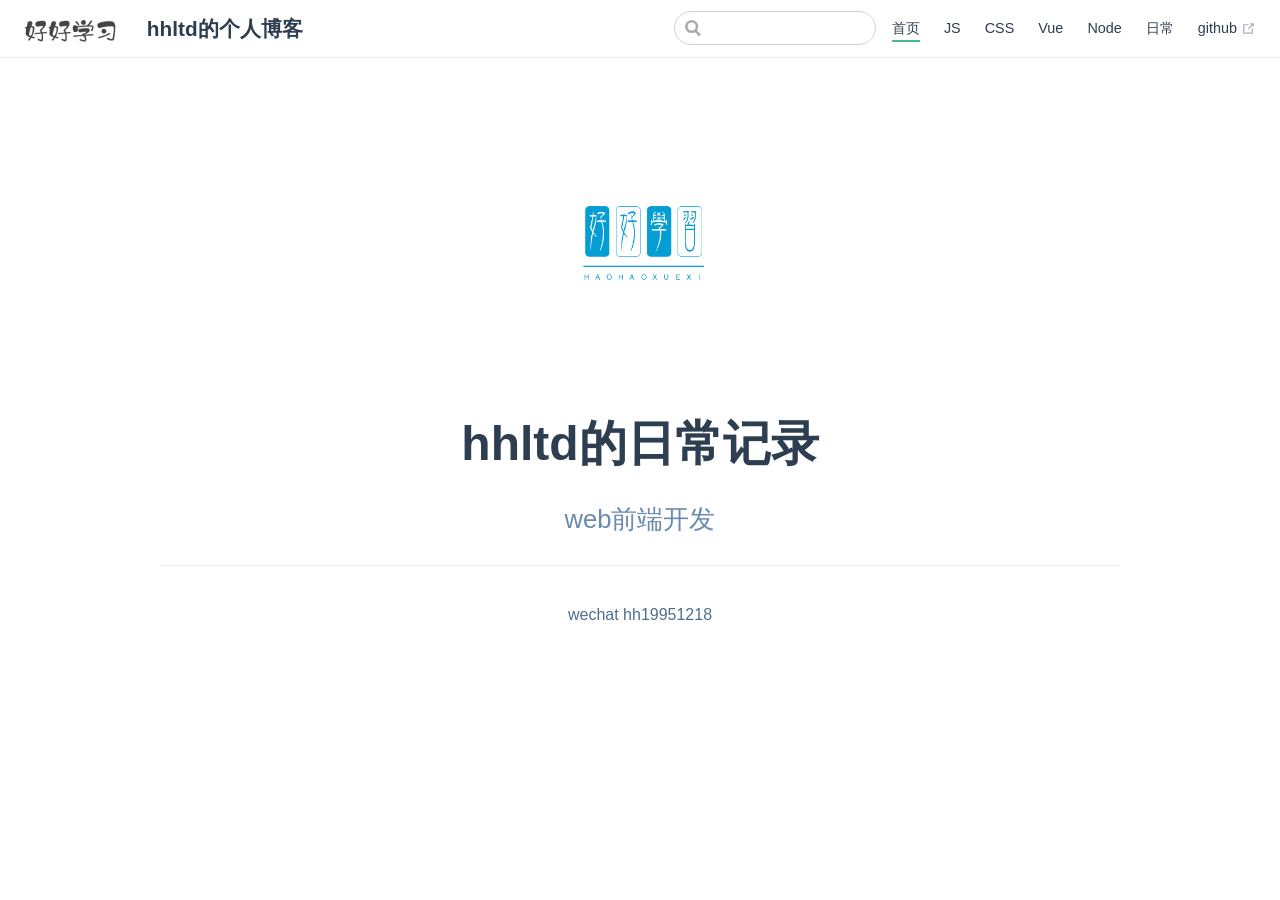
==== commit e6ae8793: "add domain" ====
--- a/index.html
+++ b/index.html
@@ -4,12 +4,12 @@
     <meta charset="utf-8">
     <meta name="viewport" content="width=device-width,initial-scale=1">
     <title>hhltd的个人博客</title>
-    <meta name="generator" content="VuePress 1.8.0">
+    <meta name="generator" content="VuePress 1.8.2">
     <link rel="icon" href="/favicon.ico">
     <meta name="description" content="前端开发 hhltd的个人博客">
     
-    <link rel="preload" href="/assets/css/0.styles.4102b113.css" as="style"><link rel="preload" href="/assets/js/app.7706b152.js" as="script"><link rel="preload" href="/assets/js/2.b50c93eb.js" as="script"><link rel="preload" href="/assets/js/7.3c6b0f2b.js" as="script"><link rel="prefetch" href="/assets/js/10.b4fa13f7.js"><link rel="prefetch" href="/assets/js/11.16d03063.js"><link rel="prefetch" href="/assets/js/12.7169f61b.js"><link rel="prefetch" href="/assets/js/3.316b6896.js"><link rel="prefetch" href="/assets/js/4.79252461.js"><link rel="prefetch" href="/assets/js/5.8afdbb0f.js"><link rel="prefetch" href="/assets/js/6.62b8af7d.js"><link rel="prefetch" href="/assets/js/8.7b8c77e9.js"><link rel="prefetch" href="/assets/js/9.2279a1e3.js">
-    <link rel="stylesheet" href="/assets/css/0.styles.4102b113.css">
+    <link rel="preload" href="/assets/css/0.styles.e4d8b86b.css" as="style"><link rel="preload" href="/assets/js/app.c36be9e9.js" as="script"><link rel="preload" href="/assets/js/2.34235d8e.js" as="script"><link rel="preload" href="/assets/js/10.6ce8a8cb.js" as="script"><link rel="prefetch" href="/assets/js/11.624e2edb.js"><link rel="prefetch" href="/assets/js/12.e7e1a653.js"><link rel="prefetch" href="/assets/js/13.410548ad.js"><link rel="prefetch" href="/assets/js/14.b5893008.js"><link rel="prefetch" href="/assets/js/15.2d052b5f.js"><link rel="prefetch" href="/assets/js/16.c2f7e181.js"><link rel="prefetch" href="/assets/js/17.6b15aa38.js"><link rel="prefetch" href="/assets/js/18.cf1cb7f5.js"><link rel="prefetch" href="/assets/js/19.d392b7a9.js"><link rel="prefetch" href="/assets/js/20.9732a725.js"><link rel="prefetch" href="/assets/js/3.2f02bfbf.js"><link rel="prefetch" href="/assets/js/4.f8365012.js"><link rel="prefetch" href="/assets/js/5.d117c289.js"><link rel="prefetch" href="/assets/js/6.6b673022.js"><link rel="prefetch" href="/assets/js/7.0b9b5fee.js"><link rel="prefetch" href="/assets/js/8.b011d26d.js"><link rel="prefetch" href="/assets/js/9.e7cae791.js">
+    <link rel="stylesheet" href="/assets/css/0.styles.e4d8b86b.css">
   </head>
   <body>
     <div id="app" data-server-rendered="true"><div class="theme-container no-sidebar"><header class="navbar"><div class="sidebar-button"><svg xmlns="http://www.w3.org/2000/svg" aria-hidden="true" role="img" viewBox="0 0 448 512" class="icon"><path fill="currentColor" d="M436 124H12c-6.627 0-12-5.373-12-12V80c0-6.627 5.373-12 12-12h424c6.627 0 12 5.373 12 12v32c0 6.627-5.373 12-12 12zm0 160H12c-6.627 0-12-5.373-12-12v-32c0-6.627 5.373-12 12-12h424c6.627 0 12 5.373 12 12v32c0 6.627-5.373 12-12 12zm0 160H12c-6.627 0-12-5.373-12-12v-32c0-6.627 5.373-12 12-12h424c6.627 0 12 5.373 12 12v32c0 6.627-5.373 12-12 12z"></path></svg></div> <a href="/" aria-current="page" class="home-link router-link-exact-active router-link-active"><img src="/img/logo.png" alt="hhltd的个人博客" class="logo"> <span class="site-name can-hide">hhltd的个人博客</span></a> <div class="links"><div class="search-box"><input aria-label="Search" autocomplete="off" spellcheck="false" value=""> <!----></div> <nav class="nav-links can-hide"><div class="nav-item"><a href="/" aria-current="page" class="nav-link router-link-exact-active router-link-active">
@@ -47,6 +47,6 @@
     </p> <!----></header> <!----> <div class="theme-default-content custom content__default"></div> <div class="footer">
     wechat hh19951218
   </div></main></div><div class="global-ui"></div></div>
-    <script src="/assets/js/app.7706b152.js" defer></script><script src="/assets/js/2.b50c93eb.js" defer></script><script src="/assets/js/7.3c6b0f2b.js" defer></script>
+    <script src="/assets/js/app.c36be9e9.js" defer></script><script src="/assets/js/2.34235d8e.js" defer></script><script src="/assets/js/10.6ce8a8cb.js" defer></script>
   </body>
 </html>
--- a/assets/css/0.styles.e4d8b86b.css
+++ b/assets/css/0.styles.e4d8b86b.css
@@ -0,0 +1 @@
+code[class*=language-],pre[class*=language-]{color:#ccc;background:none;font-family:Consolas,Monaco,Andale Mono,Ubuntu Mono,monospace;font-size:1em;text-align:left;white-space:pre;word-spacing:normal;word-break:normal;word-wrap:normal;line-height:1.5;-moz-tab-size:4;-o-tab-size:4;tab-size:4;-webkit-hyphens:none;-ms-hyphens:none;hyphens:none}pre[class*=language-]{padding:1em;margin:.5em 0;overflow:auto}:not(pre)>code[class*=language-],pre[class*=language-]{background:#2d2d2d}:not(pre)>code[class*=language-]{padding:.1em;border-radius:.3em;white-space:normal}.token.block-comment,.token.cdata,.token.comment,.token.doctype,.token.prolog{color:#999}.token.punctuation{color:#ccc}.token.attr-name,.token.deleted,.token.namespace,.token.tag{color:#e2777a}.token.function-name{color:#6196cc}.token.boolean,.token.function,.token.number{color:#f08d49}.token.class-name,.token.constant,.token.property,.token.symbol{color:#f8c555}.token.atrule,.token.builtin,.token.important,.token.keyword,.token.selector{color:#cc99cd}.token.attr-value,.token.char,.token.regex,.token.string,.token.variable{color:#7ec699}.token.entity,.token.operator,.token.url{color:#67cdcc}.token.bold,.token.important{font-weight:700}.token.italic{font-style:italic}.token.entity{cursor:help}.token.inserted{color:green}.theme-default-content code{color:#476582;padding:.25rem .5rem;margin:0;font-size:.85em;background-color:rgba(27,31,35,.05);border-radius:3px}.theme-default-content code .token.deleted{color:#ec5975}.theme-default-content code .token.inserted{color:#3eaf7c}.theme-default-content pre,.theme-default-content pre[class*=language-]{line-height:1.4;padding:1.25rem 1.5rem;margin:.85rem 0;background-color:#282c34;border-radius:6px;overflow:auto}.theme-default-content pre[class*=language-] code,.theme-default-content pre code{color:#fff;padding:0;background-color:transparent;border-radius:0}div[class*=language-]{position:relative;background-color:#282c34;border-radius:6px}div[class*=language-] .highlight-lines{-webkit-user-select:none;user-select:none;padding-top:1.3rem;position:absolute;top:0;left:0;width:100%;line-height:1.4}div[class*=language-] .highlight-lines .highlighted{background-color:rgba(0,0,0,.66)}div[class*=language-] pre,div[class*=language-] pre[class*=language-]{background:transparent;position:relative;z-index:1}div[class*=language-]:before{position:absolute;z-index:3;top:.8em;right:1em;font-size:.75rem;color:hsla(0,0%,100%,.4)}div[class*=language-]:not(.line-numbers-mode) .line-numbers-wrapper{display:none}div[class*=language-].line-numbers-mode .highlight-lines .highlighted{position:relative}div[class*=language-].line-numbers-mode .highlight-lines .highlighted:before{content:" ";position:absolute;z-index:3;left:0;top:0;display:block;width:3.5rem;height:100%;background-color:rgba(0,0,0,.66)}div[class*=language-].line-numbers-mode pre{padding-left:4.5rem;vertical-align:middle}div[class*=language-].line-numbers-mode .line-numbers-wrapper{position:absolute;top:0;width:3.5rem;text-align:center;color:hsla(0,0%,100%,.3);padding:1.25rem 0;line-height:1.4}div[class*=language-].line-numbers-mode .line-numbers-wrapper br{-webkit-user-select:none;user-select:none}div[class*=language-].line-numbers-mode .line-numbers-wrapper .line-number{position:relative;z-index:4;-webkit-user-select:none;user-select:none;font-size:.85em}div[class*=language-].line-numbers-mode:after{content:"";position:absolute;z-index:2;top:0;left:0;width:3.5rem;height:100%;border-radius:6px 0 0 6px;border-right:1px solid rgba(0,0,0,.66);background-color:#282c34}div[class~=language-js]:before{content:"js"}div[class~=language-ts]:before{content:"ts"}div[class~=language-html]:before{content:"html"}div[class~=language-md]:before{content:"md"}div[class~=language-vue]:before{content:"vue"}div[class~=language-css]:before{content:"css"}div[class~=language-sass]:before{content:"sass"}div[class~=language-scss]:before{content:"scss"}div[class~=language-less]:before{content:"less"}div[class~=language-stylus]:before{content:"stylus"}div[class~=language-go]:before{content:"go"}div[class~=language-java]:before{content:"java"}div[class~=language-c]:before{content:"c"}div[class~=language-sh]:before{content:"sh"}div[class~=language-yaml]:before{content:"yaml"}div[class~=language-py]:before{content:"py"}div[class~=language-docker]:before{content:"docker"}div[class~=language-dockerfile]:before{content:"dockerfile"}div[class~=language-makefile]:before{content:"makefile"}div[class~=language-javascript]:before{content:"js"}div[class~=language-typescript]:before{content:"ts"}div[class~=language-markup]:before{content:"html"}div[class~=language-markdown]:before{content:"md"}div[class~=language-json]:before{content:"json"}div[class~=language-ruby]:before{content:"rb"}div[class~=language-python]:before{content:"py"}div[class~=language-bash]:before{content:"sh"}div[class~=language-php]:before{content:"php"}.custom-block .custom-block-title{font-weight:600;margin-bottom:-.4rem}.custom-block.danger,.custom-block.tip,.custom-block.warning{padding:.1rem 1.5rem;border-left-width:.5rem;border-left-style:solid;margin:1rem 0}.custom-block.tip{background-color:#f3f5f7;border-color:#42b983}.custom-block.warning{background-color:rgba(255,229,100,.3);border-color:#e7c000;color:#6b5900}.custom-block.warning .custom-block-title{color:#b29400}.custom-block.warning a{color:#2c3e50}.custom-block.danger{background-color:#ffe6e6;border-color:#c00;color:#4d0000}.custom-block.danger .custom-block-title{color:#900}.custom-block.danger a{color:#2c3e50}.custom-block.details{display:block;position:relative;border-radius:2px;margin:1.6em 0;padding:1.6em;background-color:#eee}.custom-block.details h4{margin-top:0}.custom-block.details figure:last-child,.custom-block.details p:last-child{margin-bottom:0;padding-bottom:0}.custom-block.details summary{outline:none;cursor:pointer}.arrow{display:inline-block;width:0;height:0}.arrow.up{border-bottom:6px solid #ccc}.arrow.down,.arrow.up{border-left:4px solid transparent;border-right:4px solid transparent}.arrow.down{border-top:6px solid #ccc}.arrow.right{border-left:6px solid #ccc}.arrow.left,.arrow.right{border-top:4px solid transparent;border-bottom:4px solid transparent}.arrow.left{border-right:6px solid #ccc}.theme-default-content:not(.custom){max-width:740px;margin:0 auto;padding:2rem 2.5rem}@media (max-width:959px){.theme-default-content:not(.custom){padding:2rem}}@media (max-width:419px){.theme-default-content:not(.custom){padding:1.5rem}}.table-of-contents .badge{vertical-align:middle}body,html{padding:0;margin:0;background-color:#fff}body{font-family:-apple-system,BlinkMacSystemFont,Segoe UI,Roboto,Oxygen,Ubuntu,Cantarell,Fira Sans,Droid Sans,Helvetica Neue,sans-serif;-webkit-font-smoothing:antialiased;-moz-osx-font-smoothing:grayscale;font-size:16px;color:#2c3e50}.page{padding-left:20rem}.navbar{z-index:20;right:0;height:3.6rem;background-color:#fff;box-sizing:border-box;border-bottom:1px solid #eaecef}.navbar,.sidebar-mask{position:fixed;top:0;left:0}.sidebar-mask{z-index:9;width:100vw;height:100vh;display:none}.sidebar{font-size:16px;background-color:#fff;width:20rem;position:fixed;z-index:10;margin:0;top:3.6rem;left:0;bottom:0;box-sizing:border-box;border-right:1px solid #eaecef;overflow-y:auto}.theme-default-content:not(.custom)>:first-child{margin-top:3.6rem}.theme-default-content:not(.custom) a:hover{text-decoration:underline}.theme-default-content:not(.custom) p.demo{padding:1rem 1.5rem;border:1px solid #ddd;border-radius:4px}.theme-default-content:not(.custom) img{max-width:100%}.theme-default-content.custom{padding:0;margin:0}.theme-default-content.custom img{max-width:100%}a{font-weight:500;text-decoration:none}a,p a code{color:#3eaf7c}p a code{font-weight:400}kbd{background:#eee;border:.15rem solid #ddd;border-bottom:.25rem solid #ddd;border-radius:.15rem;padding:0 .15em}blockquote{font-size:1rem;color:#999;border-left:.2rem solid #dfe2e5;margin:1rem 0;padding:.25rem 0 .25rem 1rem}blockquote>p{margin:0}ol,ul{padding-left:1.2em}strong{font-weight:600}h1,h2,h3,h4,h5,h6{font-weight:600;line-height:1.25}.theme-default-content:not(.custom)>h1,.theme-default-content:not(.custom)>h2,.theme-default-content:not(.custom)>h3,.theme-default-content:not(.custom)>h4,.theme-default-content:not(.custom)>h5,.theme-default-content:not(.custom)>h6{margin-top:-3.1rem;padding-top:4.6rem;margin-bottom:0}.theme-default-content:not(.custom)>h1:first-child,.theme-default-content:not(.custom)>h2:first-child,.theme-default-content:not(.custom)>h3:first-child,.theme-default-content:not(.custom)>h4:first-child,.theme-default-content:not(.custom)>h5:first-child,.theme-default-content:not(.custom)>h6:first-child{margin-top:-1.5rem;margin-bottom:1rem}.theme-default-content:not(.custom)>h1:first-child+.custom-block,.theme-default-content:not(.custom)>h1:first-child+p,.theme-default-content:not(.custom)>h1:first-child+pre,.theme-default-content:not(.custom)>h2:first-child+.custom-block,.theme-default-content:not(.custom)>h2:first-child+p,.theme-default-content:not(.custom)>h2:first-child+pre,.theme-default-content:not(.custom)>h3:first-child+.custom-block,.theme-default-content:not(.custom)>h3:first-child+p,.theme-default-content:not(.custom)>h3:first-child+pre,.theme-default-content:not(.custom)>h4:first-child+.custom-block,.theme-default-content:not(.custom)>h4:first-child+p,.theme-default-content:not(.custom)>h4:first-child+pre,.theme-default-content:not(.custom)>h5:first-child+.custom-block,.theme-default-content:not(.custom)>h5:first-child+p,.theme-default-content:not(.custom)>h5:first-child+pre,.theme-default-content:not(.custom)>h6:first-child+.custom-block,.theme-default-content:not(.custom)>h6:first-child+p,.theme-default-content:not(.custom)>h6:first-child+pre{margin-top:2rem}h1:focus .header-anchor,h1:hover .header-anchor,h2:focus .header-anchor,h2:hover .header-anchor,h3:focus .header-anchor,h3:hover .header-anchor,h4:focus .header-anchor,h4:hover .header-anchor,h5:focus .header-anchor,h5:hover .header-anchor,h6:focus .header-anchor,h6:hover .header-anchor{opacity:1}h1{font-size:2.2rem}h2{font-size:1.65rem;padding-bottom:.3rem;border-bottom:1px solid #eaecef}h3{font-size:1.35rem}a.header-anchor{font-size:.85em;float:left;margin-left:-.87em;padding-right:.23em;margin-top:.125em;opacity:0}a.header-anchor:focus,a.header-anchor:hover{text-decoration:none}.line-number,code,kbd{font-family:source-code-pro,Menlo,Monaco,Consolas,Courier New,monospace}ol,p,ul{line-height:1.7}hr{border:0;border-top:1px solid #eaecef}table{border-collapse:collapse;margin:1rem 0;display:block;overflow-x:auto}tr{border-top:1px solid #dfe2e5}tr:nth-child(2n){background-color:#f6f8fa}td,th{border:1px solid #dfe2e5;padding:.6em 1em}.theme-container.sidebar-open .sidebar-mask{display:block}.theme-container.no-navbar .theme-default-content:not(.custom)>h1,.theme-container.no-navbar h2,.theme-container.no-navbar h3,.theme-container.no-navbar h4,.theme-container.no-navbar h5,.theme-container.no-navbar h6{margin-top:1.5rem;padding-top:0}.theme-container.no-navbar .sidebar{top:0}@media (min-width:720px){.theme-container.no-sidebar .sidebar{display:none}.theme-container.no-sidebar .page{padding-left:0}}@media (max-width:959px){.sidebar{font-size:15px;width:16.4rem}.page{padding-left:16.4rem}}@media (max-width:719px){.sidebar{top:0;padding-top:3.6rem;transform:translateX(-100%);transition:transform .2s ease}.page{padding-left:0}.theme-container.sidebar-open .sidebar{transform:translateX(0)}.theme-container.no-navbar .sidebar{padding-top:0}}@media (max-width:419px){h1{font-size:1.9rem}.theme-default-content div[class*=language-]{margin:.85rem -1.5rem;border-radius:0}}#nprogress{pointer-events:none}#nprogress .bar{background:#3eaf7c;position:fixed;z-index:1031;top:0;left:0;width:100%;height:2px}#nprogress .peg{display:block;position:absolute;right:0;width:100px;height:100%;box-shadow:0 0 10px #3eaf7c,0 0 5px #3eaf7c;opacity:1;transform:rotate(3deg) translateY(-4px)}#nprogress .spinner{display:block;position:fixed;z-index:1031;top:15px;right:15px}#nprogress .spinner-icon{width:18px;height:18px;box-sizing:border-box;border-color:#3eaf7c transparent transparent #3eaf7c;border-style:solid;border-width:2px;border-radius:50%;-webkit-animation:nprogress-spinner .4s linear infinite;animation:nprogress-spinner .4s linear infinite}.nprogress-custom-parent{overflow:hidden;position:relative}.nprogress-custom-parent #nprogress .bar,.nprogress-custom-parent #nprogress .spinner{position:absolute}@-webkit-keyframes nprogress-spinner{0%{transform:rotate(0deg)}to{transform:rotate(1turn)}}@keyframes nprogress-spinner{0%{transform:rotate(0deg)}to{transform:rotate(1turn)}}.icon.outbound{color:#aaa;display:inline-block;vertical-align:middle;position:relative;top:-1px}.sr-only{position:absolute;width:1px;height:1px;padding:0;margin:-1px;overflow:hidden;clip:rect(0,0,0,0);white-space:nowrap;border-width:0}.home{padding:3.6rem 2rem 0;max-width:960px;margin:0 auto;display:block}.home .hero{text-align:center}.home .hero img{max-width:100%;max-height:280px;display:block;margin:3rem auto 1.5rem}.home .hero h1{font-size:3rem}.home .hero .action,.home .hero .description,.home .hero h1{margin:1.8rem auto}.home .hero .description{max-width:35rem;font-size:1.6rem;line-height:1.3;color:#6a8bad}.home .hero .action-button{display:inline-block;font-size:1.2rem;color:#fff;background-color:#3eaf7c;padding:.8rem 1.6rem;border-radius:4px;transition:background-color .1s ease;box-sizing:border-box;border-bottom:1px solid #389d70}.home .hero .action-button:hover{background-color:#4abf8a}.home .features{border-top:1px solid #eaecef;padding:1.2rem 0;margin-top:2.5rem;display:flex;flex-wrap:wrap;align-items:flex-start;align-content:stretch;justify-content:space-between}.home .feature{flex-grow:1;flex-basis:30%;max-width:30%}.home .feature h2{font-size:1.4rem;font-weight:500;border-bottom:none;padding-bottom:0;color:#3a5169}.home .feature p{color:#4e6e8e}.home .footer{padding:2.5rem;border-top:1px solid #eaecef;text-align:center;color:#4e6e8e}@media (max-width:719px){.home .features{flex-direction:column}.home .feature{max-width:100%;padding:0 2.5rem}}@media (max-width:419px){.home{padding-left:1.5rem;padding-right:1.5rem}.home .hero img{max-height:210px;margin:2rem auto 1.2rem}.home .hero h1{font-size:2rem}.home .hero .action,.home .hero .description,.home .hero h1{margin:1.2rem auto}.home .hero .description{font-size:1.2rem}.home .hero .action-button{font-size:1rem;padding:.6rem 1.2rem}.home .feature h2{font-size:1.25rem}}.search-box{display:inline-block;position:relative;margin-right:1rem}.search-box input{cursor:text;width:10rem;height:2rem;color:#4e6e8e;display:inline-block;border:1px solid #cfd4db;border-radius:2rem;font-size:.9rem;line-height:2rem;padding:0 .5rem 0 2rem;outline:none;transition:all .2s ease;background:#fff url(/assets/img/search.83621669.svg) .6rem .5rem no-repeat;background-size:1rem}.search-box input:focus{cursor:auto;border-color:#3eaf7c}.search-box .suggestions{background:#fff;width:20rem;position:absolute;top:2rem;border:1px solid #cfd4db;border-radius:6px;padding:.4rem;list-style-type:none}.search-box .suggestions.align-right{right:0}.search-box .suggestion{line-height:1.4;padding:.4rem .6rem;border-radius:4px;cursor:pointer}.search-box .suggestion a{white-space:normal;color:#5d82a6}.search-box .suggestion a .page-title{font-weight:600}.search-box .suggestion a .header{font-size:.9em;margin-left:.25em}.search-box .suggestion.focused{background-color:#f3f4f5}.search-box .suggestion.focused a{color:#3eaf7c}@media (max-width:959px){.search-box input{cursor:pointer;width:0;border-color:transparent;position:relative}.search-box input:focus{cursor:text;left:0;width:10rem}}@media (-ms-high-contrast:none){.search-box input{height:2rem}}@media (max-width:959px) and (min-width:719px){.search-box .suggestions{left:0}}@media (max-width:719px){.search-box{margin-right:0}.search-box input{left:1rem}.search-box .suggestions{right:0}}@media (max-width:419px){.search-box .suggestions{width:calc(100vw - 4rem)}.search-box input:focus{width:8rem}}.sidebar-button{cursor:pointer;display:none;width:1.25rem;height:1.25rem;position:absolute;padding:.6rem;top:.6rem;left:1rem}.sidebar-button .icon{display:block;width:1.25rem;height:1.25rem}@media (max-width:719px){.sidebar-button{display:block}}.dropdown-enter,.dropdown-leave-to{height:0!important}.dropdown-wrapper{cursor:pointer}.dropdown-wrapper .dropdown-title,.dropdown-wrapper .mobile-dropdown-title{display:block;font-size:.9rem;font-family:inherit;cursor:inherit;padding:inherit;line-height:1.4rem;background:transparent;border:none;font-weight:500;color:#2c3e50}.dropdown-wrapper .dropdown-title:hover,.dropdown-wrapper .mobile-dropdown-title:hover{border-color:transparent}.dropdown-wrapper .dropdown-title .arrow,.dropdown-wrapper .mobile-dropdown-title .arrow{vertical-align:middle;margin-top:-1px;margin-left:.4rem}.dropdown-wrapper .mobile-dropdown-title{display:none;font-weight:600}.dropdown-wrapper .mobile-dropdown-title font-size inherit:hover{color:#3eaf7c}.dropdown-wrapper .nav-dropdown .dropdown-item{color:inherit;line-height:1.7rem}.dropdown-wrapper .nav-dropdown .dropdown-item h4{margin:.45rem 0 0;border-top:1px solid #eee;padding:1rem 1.5rem .45rem 1.25rem}.dropdown-wrapper .nav-dropdown .dropdown-item .dropdown-subitem-wrapper{padding:0;list-style:none}.dropdown-wrapper .nav-dropdown .dropdown-item .dropdown-subitem-wrapper .dropdown-subitem{font-size:.9em}.dropdown-wrapper .nav-dropdown .dropdown-item a{display:block;line-height:1.7rem;position:relative;border-bottom:none;font-weight:400;margin-bottom:0;padding:0 1.5rem 0 1.25rem}.dropdown-wrapper .nav-dropdown .dropdown-item a.router-link-active,.dropdown-wrapper .nav-dropdown .dropdown-item a:hover{color:#3eaf7c}.dropdown-wrapper .nav-dropdown .dropdown-item a.router-link-active:after{content:"";width:0;height:0;border-left:5px solid #3eaf7c;border-top:3px solid transparent;border-bottom:3px solid transparent;position:absolute;top:calc(50% - 2px);left:9px}.dropdown-wrapper .nav-dropdown .dropdown-item:first-child h4{margin-top:0;padding-top:0;border-top:0}@media (max-width:719px){.dropdown-wrapper.open .dropdown-title{margin-bottom:.5rem}.dropdown-wrapper .dropdown-title{display:none}.dropdown-wrapper .mobile-dropdown-title{display:block}.dropdown-wrapper .nav-dropdown{transition:height .1s ease-out;overflow:hidden}.dropdown-wrapper .nav-dropdown .dropdown-item h4{border-top:0;margin-top:0;padding-top:0}.dropdown-wrapper .nav-dropdown .dropdown-item>a,.dropdown-wrapper .nav-dropdown .dropdown-item h4{font-size:15px;line-height:2rem}.dropdown-wrapper .nav-dropdown .dropdown-item .dropdown-subitem{font-size:14px;padding-left:1rem}}@media (min-width:719px){.dropdown-wrapper{height:1.8rem}.dropdown-wrapper.open .nav-dropdown,.dropdown-wrapper:hover .nav-dropdown{display:block!important}.dropdown-wrapper.open:blur{display:none}.dropdown-wrapper .nav-dropdown{display:none;height:auto!important;box-sizing:border-box;max-height:calc(100vh - 2.7rem);overflow-y:auto;position:absolute;top:100%;right:0;background-color:#fff;padding:.6rem 0;border:1px solid;border-color:#ddd #ddd #ccc;text-align:left;border-radius:.25rem;white-space:nowrap;margin:0}}.nav-links{display:inline-block}.nav-links a{line-height:1.4rem;color:inherit}.nav-links a.router-link-active,.nav-links a:hover{color:#3eaf7c}.nav-links .nav-item{position:relative;display:inline-block;margin-left:1.5rem;line-height:2rem}.nav-links .nav-item:first-child{margin-left:0}.nav-links .repo-link{margin-left:1.5rem}@media (max-width:719px){.nav-links .nav-item,.nav-links .repo-link{margin-left:0}}@media (min-width:719px){.nav-links a.router-link-active,.nav-links a:hover{color:#2c3e50}.nav-item>a:not(.external).router-link-active,.nav-item>a:not(.external):hover{margin-bottom:-2px;border-bottom:2px solid #46bd87}}.navbar{padding:.7rem 1.5rem;line-height:2.2rem}.navbar a,.navbar img,.navbar span{display:inline-block}.navbar .logo{height:2.2rem;min-width:2.2rem;margin-right:.8rem;vertical-align:top}.navbar .site-name{font-size:1.3rem;font-weight:600;color:#2c3e50;position:relative}.navbar .links{padding-left:1.5rem;box-sizing:border-box;background-color:#fff;white-space:nowrap;font-size:.9rem;position:absolute;right:1.5rem;top:.7rem;display:flex}.navbar .links .search-box{flex:0 0 auto;vertical-align:top}@media (max-width:719px){.navbar{padding-left:4rem}.navbar .can-hide{display:none}.navbar .links{padding-left:1.5rem}.navbar .site-name{width:calc(100vw - 9.4rem);overflow:hidden;white-space:nowrap;text-overflow:ellipsis}}.page-edit{max-width:740px;margin:0 auto;padding:2rem 2.5rem}@media (max-width:959px){.page-edit{padding:2rem}}@media (max-width:419px){.page-edit{padding:1.5rem}}.page-edit{padding-top:1rem;padding-bottom:1rem;overflow:auto}.page-edit .edit-link{display:inline-block}.page-edit .edit-link a{color:#4e6e8e;margin-right:.25rem}.page-edit .last-updated{float:right;font-size:.9em}.page-edit .last-updated .prefix{font-weight:500;color:#4e6e8e}.page-edit .last-updated .time{font-weight:400;color:#767676}@media (max-width:719px){.page-edit .edit-link{margin-bottom:.5rem}.page-edit .last-updated{font-size:.8em;float:none;text-align:left}}.page-nav{max-width:740px;margin:0 auto;padding:2rem 2.5rem}@media (max-width:959px){.page-nav{padding:2rem}}@media (max-width:419px){.page-nav{padding:1.5rem}}.page-nav{padding-top:1rem;padding-bottom:0}.page-nav .inner{min-height:2rem;margin-top:0;border-top:1px solid #eaecef;padding-top:1rem;overflow:auto}.page-nav .next{float:right}.page{padding-bottom:2rem;display:block}.sidebar-group .sidebar-group{padding-left:.5em}.sidebar-group:not(.collapsable) .sidebar-heading:not(.clickable){cursor:auto;color:inherit}.sidebar-group.is-sub-group{padding-left:0}.sidebar-group.is-sub-group>.sidebar-heading{font-size:.95em;line-height:1.4;font-weight:400;padding-left:2rem}.sidebar-group.is-sub-group>.sidebar-heading:not(.clickable){opacity:.5}.sidebar-group.is-sub-group>.sidebar-group-items{padding-left:1rem}.sidebar-group.is-sub-group>.sidebar-group-items>li>.sidebar-link{font-size:.95em;border-left:none}.sidebar-group.depth-2>.sidebar-heading{border-left:none}.sidebar-heading{color:#2c3e50;transition:color .15s ease;cursor:pointer;font-size:1.1em;font-weight:700;padding:.35rem 1.5rem .35rem 1.25rem;width:100%;box-sizing:border-box;margin:0;border-left:.25rem solid transparent}.sidebar-heading.open,.sidebar-heading:hover{color:inherit}.sidebar-heading .arrow{position:relative;top:-.12em;left:.5em}.sidebar-heading.clickable.active{font-weight:600;color:#3eaf7c;border-left-color:#3eaf7c}.sidebar-heading.clickable:hover{color:#3eaf7c}.sidebar-group-items{transition:height .1s ease-out;font-size:.95em;overflow:hidden}.sidebar .sidebar-sub-headers{padding-left:1rem;font-size:.95em}a.sidebar-link{font-size:1em;font-weight:400;display:inline-block;color:#2c3e50;border-left:.25rem solid transparent;padding:.35rem 1rem .35rem 1.25rem;line-height:1.4;width:100%;box-sizing:border-box}a.sidebar-link:hover{color:#3eaf7c}a.sidebar-link.active{font-weight:600;color:#3eaf7c;border-left-color:#3eaf7c}.sidebar-group a.sidebar-link{padding-left:2rem}.sidebar-sub-headers a.sidebar-link{padding-top:.25rem;padding-bottom:.25rem;border-left:none}.sidebar-sub-headers a.sidebar-link.active{font-weight:500}.sidebar ul{padding:0;margin:0;list-style-type:none}.sidebar a{display:inline-block}.sidebar .nav-links{display:none;border-bottom:1px solid #eaecef;padding:.5rem 0 .75rem}.sidebar .nav-links a{font-weight:600}.sidebar .nav-links .nav-item,.sidebar .nav-links .repo-link{display:block;line-height:1.25rem;font-size:1.1em;padding:.5rem 0 .5rem 1.5rem}.sidebar>.sidebar-links{padding:1.5rem 0}.sidebar>.sidebar-links>li>a.sidebar-link{font-size:1.1em;line-height:1.7;font-weight:700}.sidebar>.sidebar-links>li:not(:first-child){margin-top:.75rem}@media (max-width:719px){.sidebar .nav-links{display:block}.sidebar .nav-links .dropdown-wrapper .nav-dropdown .dropdown-item a.router-link-active:after{top:calc(1rem - 2px)}.sidebar>.sidebar-links{padding:1rem 0}}.badge[data-v-15b7b770]{display:inline-block;font-size:14px;height:18px;line-height:18px;border-radius:3px;padding:0 6px;color:#fff}.badge.green[data-v-15b7b770],.badge.tip[data-v-15b7b770],.badge[data-v-15b7b770]{background-color:#42b983}.badge.error[data-v-15b7b770]{background-color:#da5961}.badge.warn[data-v-15b7b770],.badge.warning[data-v-15b7b770],.badge.yellow[data-v-15b7b770]{background-color:#e7c000}.badge+.badge[data-v-15b7b770]{margin-left:5px}.theme-code-block[data-v-759a7d02]{display:none}.theme-code-block__active[data-v-759a7d02]{display:block}.theme-code-block>pre[data-v-759a7d02]{background-color:orange}.theme-code-group__nav[data-v-deefee04]{margin-bottom:-35px;background-color:#282c34;padding-bottom:22px;border-top-left-radius:6px;border-top-right-radius:6px;padding-left:10px;padding-top:10px}.theme-code-group__ul[data-v-deefee04]{margin:auto 0;padding-left:0;display:inline-flex;list-style:none}.theme-code-group__nav-tab[data-v-deefee04]{border:0;padding:5px;cursor:pointer;background-color:transparent;font-size:.85em;line-height:1.4;color:hsla(0,0%,100%,.9);font-weight:600}.theme-code-group__nav-tab-active[data-v-deefee04]{border-bottom:1px solid #42b983}.pre-blank[data-v-deefee04]{color:#42b983}
--- a/assets/css/0.styles.e4d8b86b.css
+++ b/assets/css/0.styles.e4d8b86b.css
@@ -0,0 +1 @@
+code[class*=language-],pre[class*=language-]{color:#ccc;background:none;font-family:Consolas,Monaco,Andale Mono,Ubuntu Mono,monospace;font-size:1em;text-align:left;white-space:pre;word-spacing:normal;word-break:normal;word-wrap:normal;line-height:1.5;-moz-tab-size:4;-o-tab-size:4;tab-size:4;-webkit-hyphens:none;-ms-hyphens:none;hyphens:none}pre[class*=language-]{padding:1em;margin:.5em 0;overflow:auto}:not(pre)>code[class*=language-],pre[class*=language-]{background:#2d2d2d}:not(pre)>code[class*=language-]{padding:.1em;border-radius:.3em;white-space:normal}.token.block-comment,.token.cdata,.token.comment,.token.doctype,.token.prolog{color:#999}.token.punctuation{color:#ccc}.token.attr-name,.token.deleted,.token.namespace,.token.tag{color:#e2777a}.token.function-name{color:#6196cc}.token.boolean,.token.function,.token.number{color:#f08d49}.token.class-name,.token.constant,.token.property,.token.symbol{color:#f8c555}.token.atrule,.token.builtin,.token.important,.token.keyword,.token.selector{color:#cc99cd}.token.attr-value,.token.char,.token.regex,.token.string,.token.variable{color:#7ec699}.token.entity,.token.operator,.token.url{color:#67cdcc}.token.bold,.token.important{font-weight:700}.token.italic{font-style:italic}.token.entity{cursor:help}.token.inserted{color:green}.theme-default-content code{color:#476582;padding:.25rem .5rem;margin:0;font-size:.85em;background-color:rgba(27,31,35,.05);border-radius:3px}.theme-default-content code .token.deleted{color:#ec5975}.theme-default-content code .token.inserted{color:#3eaf7c}.theme-default-content pre,.theme-default-content pre[class*=language-]{line-height:1.4;padding:1.25rem 1.5rem;margin:.85rem 0;background-color:#282c34;border-radius:6px;overflow:auto}.theme-default-content pre[class*=language-] code,.theme-default-content pre code{color:#fff;padding:0;background-color:transparent;border-radius:0}div[class*=language-]{position:relative;background-color:#282c34;border-radius:6px}div[class*=language-] .highlight-lines{-webkit-user-select:none;user-select:none;padding-top:1.3rem;position:absolute;top:0;left:0;width:100%;line-height:1.4}div[class*=language-] .highlight-lines .highlighted{background-color:rgba(0,0,0,.66)}div[class*=language-] pre,div[class*=language-] pre[class*=language-]{background:transparent;position:relative;z-index:1}div[class*=language-]:before{position:absolute;z-index:3;top:.8em;right:1em;font-size:.75rem;color:hsla(0,0%,100%,.4)}div[class*=language-]:not(.line-numbers-mode) .line-numbers-wrapper{display:none}div[class*=language-].line-numbers-mode .highlight-lines .highlighted{position:relative}div[class*=language-].line-numbers-mode .highlight-lines .highlighted:before{content:" ";position:absolute;z-index:3;left:0;top:0;display:block;width:3.5rem;height:100%;background-color:rgba(0,0,0,.66)}div[class*=language-].line-numbers-mode pre{padding-left:4.5rem;vertical-align:middle}div[class*=language-].line-numbers-mode .line-numbers-wrapper{position:absolute;top:0;width:3.5rem;text-align:center;color:hsla(0,0%,100%,.3);padding:1.25rem 0;line-height:1.4}div[class*=language-].line-numbers-mode .line-numbers-wrapper br{-webkit-user-select:none;user-select:none}div[class*=language-].line-numbers-mode .line-numbers-wrapper .line-number{position:relative;z-index:4;-webkit-user-select:none;user-select:none;font-size:.85em}div[class*=language-].line-numbers-mode:after{content:"";position:absolute;z-index:2;top:0;left:0;width:3.5rem;height:100%;border-radius:6px 0 0 6px;border-right:1px solid rgba(0,0,0,.66);background-color:#282c34}div[class~=language-js]:before{content:"js"}div[class~=language-ts]:before{content:"ts"}div[class~=language-html]:before{content:"html"}div[class~=language-md]:before{content:"md"}div[class~=language-vue]:before{content:"vue"}div[class~=language-css]:before{content:"css"}div[class~=language-sass]:before{content:"sass"}div[class~=language-scss]:before{content:"scss"}div[class~=language-less]:before{content:"less"}div[class~=language-stylus]:before{content:"stylus"}div[class~=language-go]:before{content:"go"}div[class~=language-java]:before{content:"java"}div[class~=language-c]:before{content:"c"}div[class~=language-sh]:before{content:"sh"}div[class~=language-yaml]:before{content:"yaml"}div[class~=language-py]:before{content:"py"}div[class~=language-docker]:before{content:"docker"}div[class~=language-dockerfile]:before{content:"dockerfile"}div[class~=language-makefile]:before{content:"makefile"}div[class~=language-javascript]:before{content:"js"}div[class~=language-typescript]:before{content:"ts"}div[class~=language-markup]:before{content:"html"}div[class~=language-markdown]:before{content:"md"}div[class~=language-json]:before{content:"json"}div[class~=language-ruby]:before{content:"rb"}div[class~=language-python]:before{content:"py"}div[class~=language-bash]:before{content:"sh"}div[class~=language-php]:before{content:"php"}.custom-block .custom-block-title{font-weight:600;margin-bottom:-.4rem}.custom-block.danger,.custom-block.tip,.custom-block.warning{padding:.1rem 1.5rem;border-left-width:.5rem;border-left-style:solid;margin:1rem 0}.custom-block.tip{background-color:#f3f5f7;border-color:#42b983}.custom-block.warning{background-color:rgba(255,229,100,.3);border-color:#e7c000;color:#6b5900}.custom-block.warning .custom-block-title{color:#b29400}.custom-block.warning a{color:#2c3e50}.custom-block.danger{background-color:#ffe6e6;border-color:#c00;color:#4d0000}.custom-block.danger .custom-block-title{color:#900}.custom-block.danger a{color:#2c3e50}.custom-block.details{display:block;position:relative;border-radius:2px;margin:1.6em 0;padding:1.6em;background-color:#eee}.custom-block.details h4{margin-top:0}.custom-block.details figure:last-child,.custom-block.details p:last-child{margin-bottom:0;padding-bottom:0}.custom-block.details summary{outline:none;cursor:pointer}.arrow{display:inline-block;width:0;height:0}.arrow.up{border-bottom:6px solid #ccc}.arrow.down,.arrow.up{border-left:4px solid transparent;border-right:4px solid transparent}.arrow.down{border-top:6px solid #ccc}.arrow.right{border-left:6px solid #ccc}.arrow.left,.arrow.right{border-top:4px solid transparent;border-bottom:4px solid transparent}.arrow.left{border-right:6px solid #ccc}.theme-default-content:not(.custom){max-width:740px;margin:0 auto;padding:2rem 2.5rem}@media (max-width:959px){.theme-default-content:not(.custom){padding:2rem}}@media (max-width:419px){.theme-default-content:not(.custom){padding:1.5rem}}.table-of-contents .badge{vertical-align:middle}body,html{padding:0;margin:0;background-color:#fff}body{font-family:-apple-system,BlinkMacSystemFont,Segoe UI,Roboto,Oxygen,Ubuntu,Cantarell,Fira Sans,Droid Sans,Helvetica Neue,sans-serif;-webkit-font-smoothing:antialiased;-moz-osx-font-smoothing:grayscale;font-size:16px;color:#2c3e50}.page{padding-left:20rem}.navbar{z-index:20;right:0;height:3.6rem;background-color:#fff;box-sizing:border-box;border-bottom:1px solid #eaecef}.navbar,.sidebar-mask{position:fixed;top:0;left:0}.sidebar-mask{z-index:9;width:100vw;height:100vh;display:none}.sidebar{font-size:16px;background-color:#fff;width:20rem;position:fixed;z-index:10;margin:0;top:3.6rem;left:0;bottom:0;box-sizing:border-box;border-right:1px solid #eaecef;overflow-y:auto}.theme-default-content:not(.custom)>:first-child{margin-top:3.6rem}.theme-default-content:not(.custom) a:hover{text-decoration:underline}.theme-default-content:not(.custom) p.demo{padding:1rem 1.5rem;border:1px solid #ddd;border-radius:4px}.theme-default-content:not(.custom) img{max-width:100%}.theme-default-content.custom{padding:0;margin:0}.theme-default-content.custom img{max-width:100%}a{font-weight:500;text-decoration:none}a,p a code{color:#3eaf7c}p a code{font-weight:400}kbd{background:#eee;border:.15rem solid #ddd;border-bottom:.25rem solid #ddd;border-radius:.15rem;padding:0 .15em}blockquote{font-size:1rem;color:#999;border-left:.2rem solid #dfe2e5;margin:1rem 0;padding:.25rem 0 .25rem 1rem}blockquote>p{margin:0}ol,ul{padding-left:1.2em}strong{font-weight:600}h1,h2,h3,h4,h5,h6{font-weight:600;line-height:1.25}.theme-default-content:not(.custom)>h1,.theme-default-content:not(.custom)>h2,.theme-default-content:not(.custom)>h3,.theme-default-content:not(.custom)>h4,.theme-default-content:not(.custom)>h5,.theme-default-content:not(.custom)>h6{margin-top:-3.1rem;padding-top:4.6rem;margin-bottom:0}.theme-default-content:not(.custom)>h1:first-child,.theme-default-content:not(.custom)>h2:first-child,.theme-default-content:not(.custom)>h3:first-child,.theme-default-content:not(.custom)>h4:first-child,.theme-default-content:not(.custom)>h5:first-child,.theme-default-content:not(.custom)>h6:first-child{margin-top:-1.5rem;margin-bottom:1rem}.theme-default-content:not(.custom)>h1:first-child+.custom-block,.theme-default-content:not(.custom)>h1:first-child+p,.theme-default-content:not(.custom)>h1:first-child+pre,.theme-default-content:not(.custom)>h2:first-child+.custom-block,.theme-default-content:not(.custom)>h2:first-child+p,.theme-default-content:not(.custom)>h2:first-child+pre,.theme-default-content:not(.custom)>h3:first-child+.custom-block,.theme-default-content:not(.custom)>h3:first-child+p,.theme-default-content:not(.custom)>h3:first-child+pre,.theme-default-content:not(.custom)>h4:first-child+.custom-block,.theme-default-content:not(.custom)>h4:first-child+p,.theme-default-content:not(.custom)>h4:first-child+pre,.theme-default-content:not(.custom)>h5:first-child+.custom-block,.theme-default-content:not(.custom)>h5:first-child+p,.theme-default-content:not(.custom)>h5:first-child+pre,.theme-default-content:not(.custom)>h6:first-child+.custom-block,.theme-default-content:not(.custom)>h6:first-child+p,.theme-default-content:not(.custom)>h6:first-child+pre{margin-top:2rem}h1:focus .header-anchor,h1:hover .header-anchor,h2:focus .header-anchor,h2:hover .header-anchor,h3:focus .header-anchor,h3:hover .header-anchor,h4:focus .header-anchor,h4:hover .header-anchor,h5:focus .header-anchor,h5:hover .header-anchor,h6:focus .header-anchor,h6:hover .header-anchor{opacity:1}h1{font-size:2.2rem}h2{font-size:1.65rem;padding-bottom:.3rem;border-bottom:1px solid #eaecef}h3{font-size:1.35rem}a.header-anchor{font-size:.85em;float:left;margin-left:-.87em;padding-right:.23em;margin-top:.125em;opacity:0}a.header-anchor:focus,a.header-anchor:hover{text-decoration:none}.line-number,code,kbd{font-family:source-code-pro,Menlo,Monaco,Consolas,Courier New,monospace}ol,p,ul{line-height:1.7}hr{border:0;border-top:1px solid #eaecef}table{border-collapse:collapse;margin:1rem 0;display:block;overflow-x:auto}tr{border-top:1px solid #dfe2e5}tr:nth-child(2n){background-color:#f6f8fa}td,th{border:1px solid #dfe2e5;padding:.6em 1em}.theme-container.sidebar-open .sidebar-mask{display:block}.theme-container.no-navbar .theme-default-content:not(.custom)>h1,.theme-container.no-navbar h2,.theme-container.no-navbar h3,.theme-container.no-navbar h4,.theme-container.no-navbar h5,.theme-container.no-navbar h6{margin-top:1.5rem;padding-top:0}.theme-container.no-navbar .sidebar{top:0}@media (min-width:720px){.theme-container.no-sidebar .sidebar{display:none}.theme-container.no-sidebar .page{padding-left:0}}@media (max-width:959px){.sidebar{font-size:15px;width:16.4rem}.page{padding-left:16.4rem}}@media (max-width:719px){.sidebar{top:0;padding-top:3.6rem;transform:translateX(-100%);transition:transform .2s ease}.page{padding-left:0}.theme-container.sidebar-open .sidebar{transform:translateX(0)}.theme-container.no-navbar .sidebar{padding-top:0}}@media (max-width:419px){h1{font-size:1.9rem}.theme-default-content div[class*=language-]{margin:.85rem -1.5rem;border-radius:0}}#nprogress{pointer-events:none}#nprogress .bar{background:#3eaf7c;position:fixed;z-index:1031;top:0;left:0;width:100%;height:2px}#nprogress .peg{display:block;position:absolute;right:0;width:100px;height:100%;box-shadow:0 0 10px #3eaf7c,0 0 5px #3eaf7c;opacity:1;transform:rotate(3deg) translateY(-4px)}#nprogress .spinner{display:block;position:fixed;z-index:1031;top:15px;right:15px}#nprogress .spinner-icon{width:18px;height:18px;box-sizing:border-box;border-color:#3eaf7c transparent transparent #3eaf7c;border-style:solid;border-width:2px;border-radius:50%;-webkit-animation:nprogress-spinner .4s linear infinite;animation:nprogress-spinner .4s linear infinite}.nprogress-custom-parent{overflow:hidden;position:relative}.nprogress-custom-parent #nprogress .bar,.nprogress-custom-parent #nprogress .spinner{position:absolute}@-webkit-keyframes nprogress-spinner{0%{transform:rotate(0deg)}to{transform:rotate(1turn)}}@keyframes nprogress-spinner{0%{transform:rotate(0deg)}to{transform:rotate(1turn)}}.icon.outbound{color:#aaa;display:inline-block;vertical-align:middle;position:relative;top:-1px}.sr-only{position:absolute;width:1px;height:1px;padding:0;margin:-1px;overflow:hidden;clip:rect(0,0,0,0);white-space:nowrap;border-width:0}.home{padding:3.6rem 2rem 0;max-width:960px;margin:0 auto;display:block}.home .hero{text-align:center}.home .hero img{max-width:100%;max-height:280px;display:block;margin:3rem auto 1.5rem}.home .hero h1{font-size:3rem}.home .hero .action,.home .hero .description,.home .hero h1{margin:1.8rem auto}.home .hero .description{max-width:35rem;font-size:1.6rem;line-height:1.3;color:#6a8bad}.home .hero .action-button{display:inline-block;font-size:1.2rem;color:#fff;background-color:#3eaf7c;padding:.8rem 1.6rem;border-radius:4px;transition:background-color .1s ease;box-sizing:border-box;border-bottom:1px solid #389d70}.home .hero .action-button:hover{background-color:#4abf8a}.home .features{border-top:1px solid #eaecef;padding:1.2rem 0;margin-top:2.5rem;display:flex;flex-wrap:wrap;align-items:flex-start;align-content:stretch;justify-content:space-between}.home .feature{flex-grow:1;flex-basis:30%;max-width:30%}.home .feature h2{font-size:1.4rem;font-weight:500;border-bottom:none;padding-bottom:0;color:#3a5169}.home .feature p{color:#4e6e8e}.home .footer{padding:2.5rem;border-top:1px solid #eaecef;text-align:center;color:#4e6e8e}@media (max-width:719px){.home .features{flex-direction:column}.home .feature{max-width:100%;padding:0 2.5rem}}@media (max-width:419px){.home{padding-left:1.5rem;padding-right:1.5rem}.home .hero img{max-height:210px;margin:2rem auto 1.2rem}.home .hero h1{font-size:2rem}.home .hero .action,.home .hero .description,.home .hero h1{margin:1.2rem auto}.home .hero .description{font-size:1.2rem}.home .hero .action-button{font-size:1rem;padding:.6rem 1.2rem}.home .feature h2{font-size:1.25rem}}.search-box{display:inline-block;position:relative;margin-right:1rem}.search-box input{cursor:text;width:10rem;height:2rem;color:#4e6e8e;display:inline-block;border:1px solid #cfd4db;border-radius:2rem;font-size:.9rem;line-height:2rem;padding:0 .5rem 0 2rem;outline:none;transition:all .2s ease;background:#fff url(/assets/img/search.83621669.svg) .6rem .5rem no-repeat;background-size:1rem}.search-box input:focus{cursor:auto;border-color:#3eaf7c}.search-box .suggestions{background:#fff;width:20rem;position:absolute;top:2rem;border:1px solid #cfd4db;border-radius:6px;padding:.4rem;list-style-type:none}.search-box .suggestions.align-right{right:0}.search-box .suggestion{line-height:1.4;padding:.4rem .6rem;border-radius:4px;cursor:pointer}.search-box .suggestion a{white-space:normal;color:#5d82a6}.search-box .suggestion a .page-title{font-weight:600}.search-box .suggestion a .header{font-size:.9em;margin-left:.25em}.search-box .suggestion.focused{background-color:#f3f4f5}.search-box .suggestion.focused a{color:#3eaf7c}@media (max-width:959px){.search-box input{cursor:pointer;width:0;border-color:transparent;position:relative}.search-box input:focus{cursor:text;left:0;width:10rem}}@media (-ms-high-contrast:none){.search-box input{height:2rem}}@media (max-width:959px) and (min-width:719px){.search-box .suggestions{left:0}}@media (max-width:719px){.search-box{margin-right:0}.search-box input{left:1rem}.search-box .suggestions{right:0}}@media (max-width:419px){.search-box .suggestions{width:calc(100vw - 4rem)}.search-box input:focus{width:8rem}}.sidebar-button{cursor:pointer;display:none;width:1.25rem;height:1.25rem;position:absolute;padding:.6rem;top:.6rem;left:1rem}.sidebar-button .icon{display:block;width:1.25rem;height:1.25rem}@media (max-width:719px){.sidebar-button{display:block}}.dropdown-enter,.dropdown-leave-to{height:0!important}.dropdown-wrapper{cursor:pointer}.dropdown-wrapper .dropdown-title,.dropdown-wrapper .mobile-dropdown-title{display:block;font-size:.9rem;font-family:inherit;cursor:inherit;padding:inherit;line-height:1.4rem;background:transparent;border:none;font-weight:500;color:#2c3e50}.dropdown-wrapper .dropdown-title:hover,.dropdown-wrapper .mobile-dropdown-title:hover{border-color:transparent}.dropdown-wrapper .dropdown-title .arrow,.dropdown-wrapper .mobile-dropdown-title .arrow{vertical-align:middle;margin-top:-1px;margin-left:.4rem}.dropdown-wrapper .mobile-dropdown-title{display:none;font-weight:600}.dropdown-wrapper .mobile-dropdown-title font-size inherit:hover{color:#3eaf7c}.dropdown-wrapper .nav-dropdown .dropdown-item{color:inherit;line-height:1.7rem}.dropdown-wrapper .nav-dropdown .dropdown-item h4{margin:.45rem 0 0;border-top:1px solid #eee;padding:1rem 1.5rem .45rem 1.25rem}.dropdown-wrapper .nav-dropdown .dropdown-item .dropdown-subitem-wrapper{padding:0;list-style:none}.dropdown-wrapper .nav-dropdown .dropdown-item .dropdown-subitem-wrapper .dropdown-subitem{font-size:.9em}.dropdown-wrapper .nav-dropdown .dropdown-item a{display:block;line-height:1.7rem;position:relative;border-bottom:none;font-weight:400;margin-bottom:0;padding:0 1.5rem 0 1.25rem}.dropdown-wrapper .nav-dropdown .dropdown-item a.router-link-active,.dropdown-wrapper .nav-dropdown .dropdown-item a:hover{color:#3eaf7c}.dropdown-wrapper .nav-dropdown .dropdown-item a.router-link-active:after{content:"";width:0;height:0;border-left:5px solid #3eaf7c;border-top:3px solid transparent;border-bottom:3px solid transparent;position:absolute;top:calc(50% - 2px);left:9px}.dropdown-wrapper .nav-dropdown .dropdown-item:first-child h4{margin-top:0;padding-top:0;border-top:0}@media (max-width:719px){.dropdown-wrapper.open .dropdown-title{margin-bottom:.5rem}.dropdown-wrapper .dropdown-title{display:none}.dropdown-wrapper .mobile-dropdown-title{display:block}.dropdown-wrapper .nav-dropdown{transition:height .1s ease-out;overflow:hidden}.dropdown-wrapper .nav-dropdown .dropdown-item h4{border-top:0;margin-top:0;padding-top:0}.dropdown-wrapper .nav-dropdown .dropdown-item>a,.dropdown-wrapper .nav-dropdown .dropdown-item h4{font-size:15px;line-height:2rem}.dropdown-wrapper .nav-dropdown .dropdown-item .dropdown-subitem{font-size:14px;padding-left:1rem}}@media (min-width:719px){.dropdown-wrapper{height:1.8rem}.dropdown-wrapper.open .nav-dropdown,.dropdown-wrapper:hover .nav-dropdown{display:block!important}.dropdown-wrapper.open:blur{display:none}.dropdown-wrapper .nav-dropdown{display:none;height:auto!important;box-sizing:border-box;max-height:calc(100vh - 2.7rem);overflow-y:auto;position:absolute;top:100%;right:0;background-color:#fff;padding:.6rem 0;border:1px solid;border-color:#ddd #ddd #ccc;text-align:left;border-radius:.25rem;white-space:nowrap;margin:0}}.nav-links{display:inline-block}.nav-links a{line-height:1.4rem;color:inherit}.nav-links a.router-link-active,.nav-links a:hover{color:#3eaf7c}.nav-links .nav-item{position:relative;display:inline-block;margin-left:1.5rem;line-height:2rem}.nav-links .nav-item:first-child{margin-left:0}.nav-links .repo-link{margin-left:1.5rem}@media (max-width:719px){.nav-links .nav-item,.nav-links .repo-link{margin-left:0}}@media (min-width:719px){.nav-links a.router-link-active,.nav-links a:hover{color:#2c3e50}.nav-item>a:not(.external).router-link-active,.nav-item>a:not(.external):hover{margin-bottom:-2px;border-bottom:2px solid #46bd87}}.navbar{padding:.7rem 1.5rem;line-height:2.2rem}.navbar a,.navbar img,.navbar span{display:inline-block}.navbar .logo{height:2.2rem;min-width:2.2rem;margin-right:.8rem;vertical-align:top}.navbar .site-name{font-size:1.3rem;font-weight:600;color:#2c3e50;position:relative}.navbar .links{padding-left:1.5rem;box-sizing:border-box;background-color:#fff;white-space:nowrap;font-size:.9rem;position:absolute;right:1.5rem;top:.7rem;display:flex}.navbar .links .search-box{flex:0 0 auto;vertical-align:top}@media (max-width:719px){.navbar{padding-left:4rem}.navbar .can-hide{display:none}.navbar .links{padding-left:1.5rem}.navbar .site-name{width:calc(100vw - 9.4rem);overflow:hidden;white-space:nowrap;text-overflow:ellipsis}}.page-edit{max-width:740px;margin:0 auto;padding:2rem 2.5rem}@media (max-width:959px){.page-edit{padding:2rem}}@media (max-width:419px){.page-edit{padding:1.5rem}}.page-edit{padding-top:1rem;padding-bottom:1rem;overflow:auto}.page-edit .edit-link{display:inline-block}.page-edit .edit-link a{color:#4e6e8e;margin-right:.25rem}.page-edit .last-updated{float:right;font-size:.9em}.page-edit .last-updated .prefix{font-weight:500;color:#4e6e8e}.page-edit .last-updated .time{font-weight:400;color:#767676}@media (max-width:719px){.page-edit .edit-link{margin-bottom:.5rem}.page-edit .last-updated{font-size:.8em;float:none;text-align:left}}.page-nav{max-width:740px;margin:0 auto;padding:2rem 2.5rem}@media (max-width:959px){.page-nav{padding:2rem}}@media (max-width:419px){.page-nav{padding:1.5rem}}.page-nav{padding-top:1rem;padding-bottom:0}.page-nav .inner{min-height:2rem;margin-top:0;border-top:1px solid #eaecef;padding-top:1rem;overflow:auto}.page-nav .next{float:right}.page{padding-bottom:2rem;display:block}.sidebar-group .sidebar-group{padding-left:.5em}.sidebar-group:not(.collapsable) .sidebar-heading:not(.clickable){cursor:auto;color:inherit}.sidebar-group.is-sub-group{padding-left:0}.sidebar-group.is-sub-group>.sidebar-heading{font-size:.95em;line-height:1.4;font-weight:400;padding-left:2rem}.sidebar-group.is-sub-group>.sidebar-heading:not(.clickable){opacity:.5}.sidebar-group.is-sub-group>.sidebar-group-items{padding-left:1rem}.sidebar-group.is-sub-group>.sidebar-group-items>li>.sidebar-link{font-size:.95em;border-left:none}.sidebar-group.depth-2>.sidebar-heading{border-left:none}.sidebar-heading{color:#2c3e50;transition:color .15s ease;cursor:pointer;font-size:1.1em;font-weight:700;padding:.35rem 1.5rem .35rem 1.25rem;width:100%;box-sizing:border-box;margin:0;border-left:.25rem solid transparent}.sidebar-heading.open,.sidebar-heading:hover{color:inherit}.sidebar-heading .arrow{position:relative;top:-.12em;left:.5em}.sidebar-heading.clickable.active{font-weight:600;color:#3eaf7c;border-left-color:#3eaf7c}.sidebar-heading.clickable:hover{color:#3eaf7c}.sidebar-group-items{transition:height .1s ease-out;font-size:.95em;overflow:hidden}.sidebar .sidebar-sub-headers{padding-left:1rem;font-size:.95em}a.sidebar-link{font-size:1em;font-weight:400;display:inline-block;color:#2c3e50;border-left:.25rem solid transparent;padding:.35rem 1rem .35rem 1.25rem;line-height:1.4;width:100%;box-sizing:border-box}a.sidebar-link:hover{color:#3eaf7c}a.sidebar-link.active{font-weight:600;color:#3eaf7c;border-left-color:#3eaf7c}.sidebar-group a.sidebar-link{padding-left:2rem}.sidebar-sub-headers a.sidebar-link{padding-top:.25rem;padding-bottom:.25rem;border-left:none}.sidebar-sub-headers a.sidebar-link.active{font-weight:500}.sidebar ul{padding:0;margin:0;list-style-type:none}.sidebar a{display:inline-block}.sidebar .nav-links{display:none;border-bottom:1px solid #eaecef;padding:.5rem 0 .75rem}.sidebar .nav-links a{font-weight:600}.sidebar .nav-links .nav-item,.sidebar .nav-links .repo-link{display:block;line-height:1.25rem;font-size:1.1em;padding:.5rem 0 .5rem 1.5rem}.sidebar>.sidebar-links{padding:1.5rem 0}.sidebar>.sidebar-links>li>a.sidebar-link{font-size:1.1em;line-height:1.7;font-weight:700}.sidebar>.sidebar-links>li:not(:first-child){margin-top:.75rem}@media (max-width:719px){.sidebar .nav-links{display:block}.sidebar .nav-links .dropdown-wrapper .nav-dropdown .dropdown-item a.router-link-active:after{top:calc(1rem - 2px)}.sidebar>.sidebar-links{padding:1rem 0}}.badge[data-v-15b7b770]{display:inline-block;font-size:14px;height:18px;line-height:18px;border-radius:3px;padding:0 6px;color:#fff}.badge.green[data-v-15b7b770],.badge.tip[data-v-15b7b770],.badge[data-v-15b7b770]{background-color:#42b983}.badge.error[data-v-15b7b770]{background-color:#da5961}.badge.warn[data-v-15b7b770],.badge.warning[data-v-15b7b770],.badge.yellow[data-v-15b7b770]{background-color:#e7c000}.badge+.badge[data-v-15b7b770]{margin-left:5px}.theme-code-block[data-v-759a7d02]{display:none}.theme-code-block__active[data-v-759a7d02]{display:block}.theme-code-block>pre[data-v-759a7d02]{background-color:orange}.theme-code-group__nav[data-v-deefee04]{margin-bottom:-35px;background-color:#282c34;padding-bottom:22px;border-top-left-radius:6px;border-top-right-radius:6px;padding-left:10px;padding-top:10px}.theme-code-group__ul[data-v-deefee04]{margin:auto 0;padding-left:0;display:inline-flex;list-style:none}.theme-code-group__nav-tab[data-v-deefee04]{border:0;padding:5px;cursor:pointer;background-color:transparent;font-size:.85em;line-height:1.4;color:hsla(0,0%,100%,.9);font-weight:600}.theme-code-group__nav-tab-active[data-v-deefee04]{border-bottom:1px solid #42b983}.pre-blank[data-v-deefee04]{color:#42b983}
